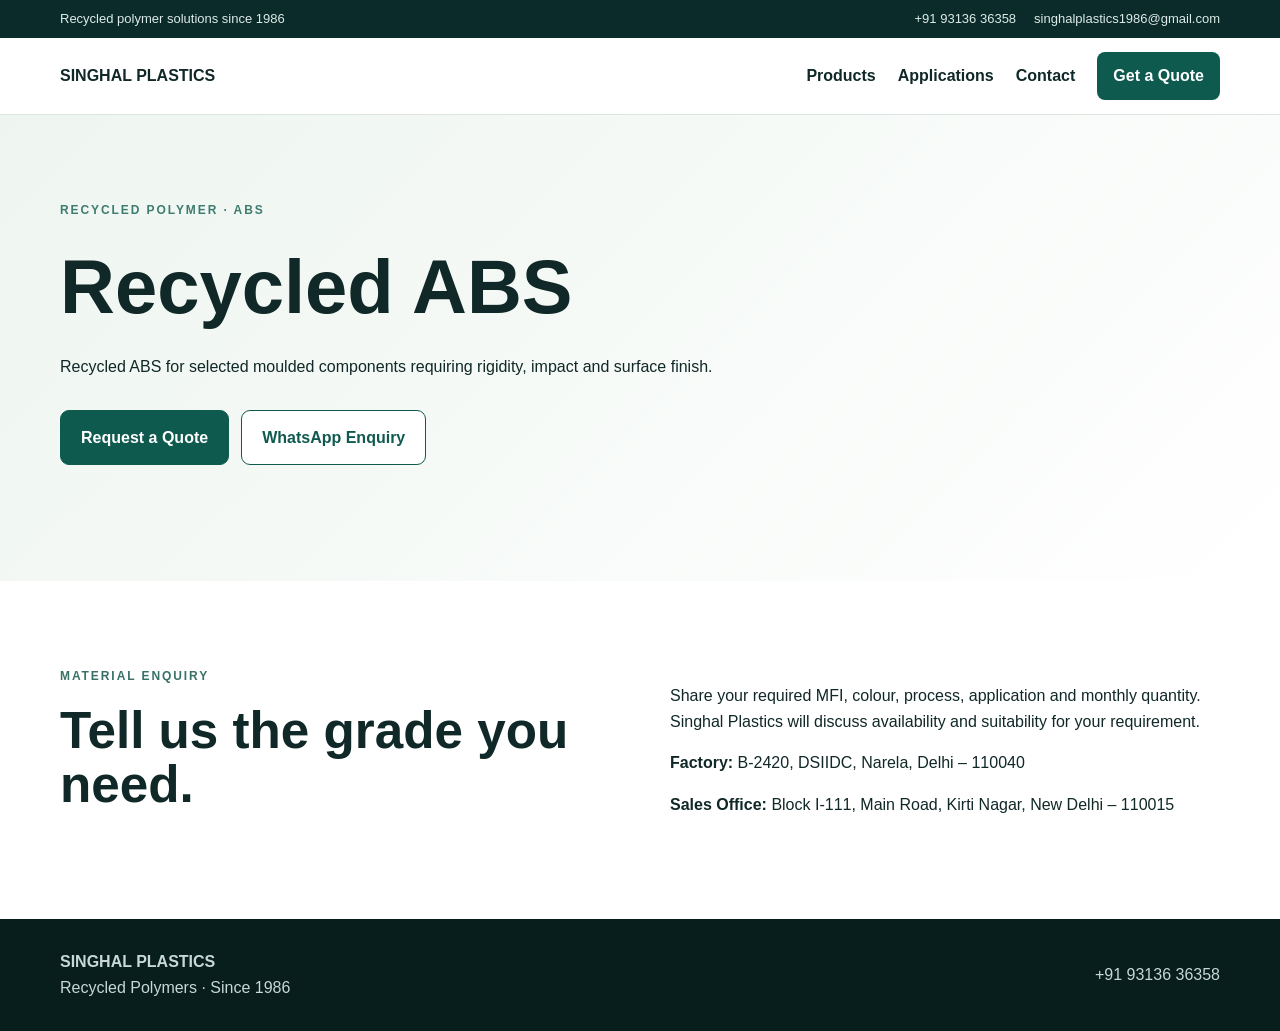
==== products/abs.html @ 283319b5 "Restore ABS product page" ====
<!doctype html><html lang="en"><head><meta charset="utf-8"><meta name="viewport" content="width=device-width,initial-scale=1"><title>Recycled ABS | Singhal Plastics</title><meta name="description" content="Recycled ABS for selected moulded components requiring rigidity, impact and surface finish. Singhal Plastics, Delhi, established 1986."><link rel="stylesheet" href="../styles.css"></head><body><div class="topbar"><div class="container topbar-inner"><span>Recycled polymer solutions since 1986</span><div class="topbar-links"><a href="tel:+919313636358">+91 93136 36358</a><a href="mailto:singhalplastics1986@gmail.com">singhalplastics1986@gmail.com</a></div></div></div><header class="site-header"><div class="container nav-wrap"><a class="brand" href="../index.html"><strong>SINGHAL PLASTICS</strong></a><nav class="main-nav"><a href="../index.html#products">Products</a><a href="../index.html#applications">Applications</a><a href="../index.html#contact">Contact</a><a class="nav-cta" href="../index.html#quote">Get a Quote</a></nav></div></header><main><section class="hero"><div class="container"><div class="eyebrow">RECYCLED POLYMER · ABS</div><h1>Recycled ABS</h1><p>Recycled ABS for selected moulded components requiring rigidity, impact and surface finish.</p><div class="hero-actions"><a class="btn btn-primary" href="../index.html#quote">Request a Quote</a><a class="btn btn-secondary" target="_blank" rel="noopener" href="https://wa.me/919313636358?text=Hello%20Singhal%20Plastics%2C%20I%20want%20to%20enquire%20about%20ABS.">WhatsApp Enquiry</a></div></div></section><section class="section"><div class="container split"><div><div class="eyebrow dark">MATERIAL ENQUIRY</div><h2>Tell us the grade you need.</h2></div><div><p>Share your required MFI, colour, process, application and monthly quantity. Singhal Plastics will discuss availability and suitability for your requirement.</p><p><strong>Factory:</strong> B-2420, DSIIDC, Narela, Delhi – 110040</p><p><strong>Sales Office:</strong> Block I-111, Main Road, Kirti Nagar, New Delhi – 110015</p></div></div></section></main><footer><div class="container footer-row"><div><strong>SINGHAL PLASTICS</strong><span>Recycled Polymers · Since 1986</span></div><span>+91 93136 36358</span></div></footer></body></html>
---- styles.css ----
:root{--ink:#102827;--green:#0f5a4f;--lime:#9bc53d;--paper:#f6f8f5;--line:#dce5df;--white:#fff}*{box-sizing:border-box}html{scroll-behavior:smooth}body{margin:0;font-family:Inter,Arial,sans-serif;color:var(--ink);background:#fff;line-height:1.6}a{color:inherit;text-decoration:none}.container{width:min(1160px,92%);margin:auto}.topbar{background:#0b2b2a;color:#dcebe7;font-size:13px}.topbar-inner,.nav-wrap,.footer-row{display:flex;align-items:center;justify-content:space-between;gap:24px}.topbar-inner{min-height:38px}.topbar-links{display:flex;gap:18px}.site-header{position:sticky;top:0;z-index:20;background:rgba(255,255,255,.96);border-bottom:1px solid var(--line)}.nav-wrap{min-height:76px}.brand img{height:54px;max-width:250px}.main-nav{display:flex;align-items:center;gap:22px;font-weight:600}.nav-cta,.btn-primary{background:var(--green);color:#fff}.nav-cta{padding:11px 16px;border-radius:8px}.menu-btn{display:none;background:none;border:0;font-size:25px}.hero{position:relative;overflow:hidden;background:linear-gradient(135deg,#eef5f0,#fff);padding:86px 0}.hero-grid{display:grid;grid-template-columns:1.5fr .8fr;gap:50px;align-items:center}.eyebrow{font-size:12px;font-weight:800;letter-spacing:.16em;color:#3f7c70}.eyebrow.dark{color:#397166}.hero h1,.section h2{font-family:Manrope,Inter,sans-serif;line-height:1.06;margin:.35em 0}.hero h1{font-size:clamp(44px,6vw,76px)}.hero h1 span{color:var(--green)}.hero-copy>p{font-size:19px;max-width:700px;color:#4b605c}.hero-actions{display:flex;gap:12px;margin:30px 0}.btn{display:inline-block;padding:14px 20px;border-radius:9px;font-weight:800;border:1px solid var(--green)}.btn-secondary{background:#fff;color:var(--green)}.trust-row{display:grid;grid-template-columns:repeat(3,1fr);gap:15px;margin-top:36px}.trust-row div{border-top:1px solid var(--line);padding-top:14px}.trust-row strong,.trust-row span{display:block}.trust-row span{font-size:12px;color:#61716e}.hero-card{background:#0d3532;color:#fff;border-radius:18px;padding:34px;box-shadow:0 22px 60px #0b2b2a20}.hero-card h2{font-size:32px}.hero-materials{display:flex;flex-wrap:wrap;gap:8px;margin-top:25px}.hero-materials span{background:#ffffff12;border:1px solid #ffffff24;padding:7px 10px;border-radius:6px}.text-link{color:#b9dc68;font-weight:700}.polymer-strip{border-block:1px solid var(--line)}.strip-track{display:flex;justify-content:space-between;gap:16px;overflow:auto;padding:18px 0;font-weight:800;color:#315c55}.section{padding:86px 0}.split,.quality-grid,.quote-grid{display:grid;grid-template-columns:1fr 1fr;gap:60px}.section h2{font-size:clamp(34px,4vw,52px)}.about-copy p{font-size:17px}.mini-cards{display:grid;grid-template-columns:1fr 1fr;gap:12px;margin-top:25px}.mini-cards div,.contact-card{border:1px solid var(--line);border-radius:12px;padding:18px}.mini-cards b,.mini-cards span,.contact-card b,.contact-card span,.contact-card a{display:block}.mini-cards span{font-size:13px;color:#60716d}.products-section{background:var(--paper)}.section-head{display:flex;justify-content:space-between;gap:40px;align-items:end;margin-bottom:35px}.section-head>p{max-width:520px;color:#5d6f6b}.group-label{font-size:12px;font-weight:800;letter-spacing:.15em;margin:20px 0 12px}.spaced{margin-top:36px}.product-grid{display:grid;grid-template-columns:repeat(4,1fr);gap:14px}.product-grid-6{grid-template-columns:repeat(3,1fr)}.product-card{background:#fff;border:1px solid var(--line);border-radius:14px;padding:24px;min-height:220px;transition:.2s}.product-card:hover{transform:translateY(-3px);box-shadow:0 14px 30px #183c3512}.product-card h3{font-size:30px;margin:12px 0}.tag{font-size:11px;font-weight:800;color:#4f766f}.card-link{font-weight:800;color:var(--green)}.applications{background:#0c302e;color:#fff}.section-head.light>p{color:#c7d7d3}.application-grid{display:grid;grid-template-columns:repeat(4,1fr);gap:1px;background:#ffffff22}.application-grid div{background:#0c302e;padding:28px}.application-grid span{color:#a9d95d;font-weight:800}.quality-visual{background:#eaf2ec;border-radius:18px;padding:40px;display:flex;flex-direction:column;justify-content:end;min-height:390px}.quality-number{font:800 clamp(60px,10vw,120px)/1 Manrope;color:#0f5a4f}.check-list div{padding:16px 0;border-bottom:1px solid var(--line)}.check-list b,.check-list span{display:block}.check-list span{color:#61716e}.quote-section{background:#102827;color:#fff}.quote-form{background:#fff;color:var(--ink);padding:28px;border-radius:16px}.quote-form label{display:block;font-weight:700;font-size:13px;margin-bottom:14px}.quote-form input,.quote-form select,.quote-form textarea{width:100%;margin-top:6px;padding:12px;border:1px solid #cad7d2;border-radius:8px;font:inherit}.form-row{display:grid;grid-template-columns:1fr 1fr;gap:12px}.wide{width:100%;text-align:center}.direct-contact{display:flex;flex-direction:column;gap:8px;margin-top:25px;color:#b9dc68}.contact-grid{display:grid;grid-template-columns:repeat(4,1fr);gap:12px}.contact-card.primary{background:#eaf2ec}.small-action{margin-top:10px;color:var(--green);font-weight:700}.floating-whatsapp{position:fixed;right:18px;bottom:18px;background:#166c5e;color:#fff;padding:13px 17px;border-radius:30px;font-weight:800;z-index:30}footer{background:#071e1d;color:#c8d8d4;padding:30px 0}.footer-row div>*{display:block}.footer-contact{text-align:right}@media(max-width:850px){.menu-btn{display:block}.main-nav{display:none;position:absolute;top:76px;left:0;right:0;background:#fff;padding:20px;flex-direction:column;align-items:flex-start;border-bottom:1px solid var(--line)}.main-nav.open{display:flex}.hero-grid,.split,.quality-grid,.quote-grid{grid-template-columns:1fr}.trust-row,.product-grid,.product-grid-6,.application-grid,.contact-grid{grid-template-columns:1fr 1fr}.section-head{display:block}.topbar-links{display:none}}@media(max-width:560px){.hero{padding:55px 0}.trust-row,.product-grid,.product-grid-6,.application-grid,.contact-grid,.mini-cards,.form-row{grid-template-columns:1fr}.hero-actions{flex-direction:column}.topbar-inner{justify-content:center}.footer-row{align-items:flex-start;flex-direction:column}.footer-contact{text-align:left}}
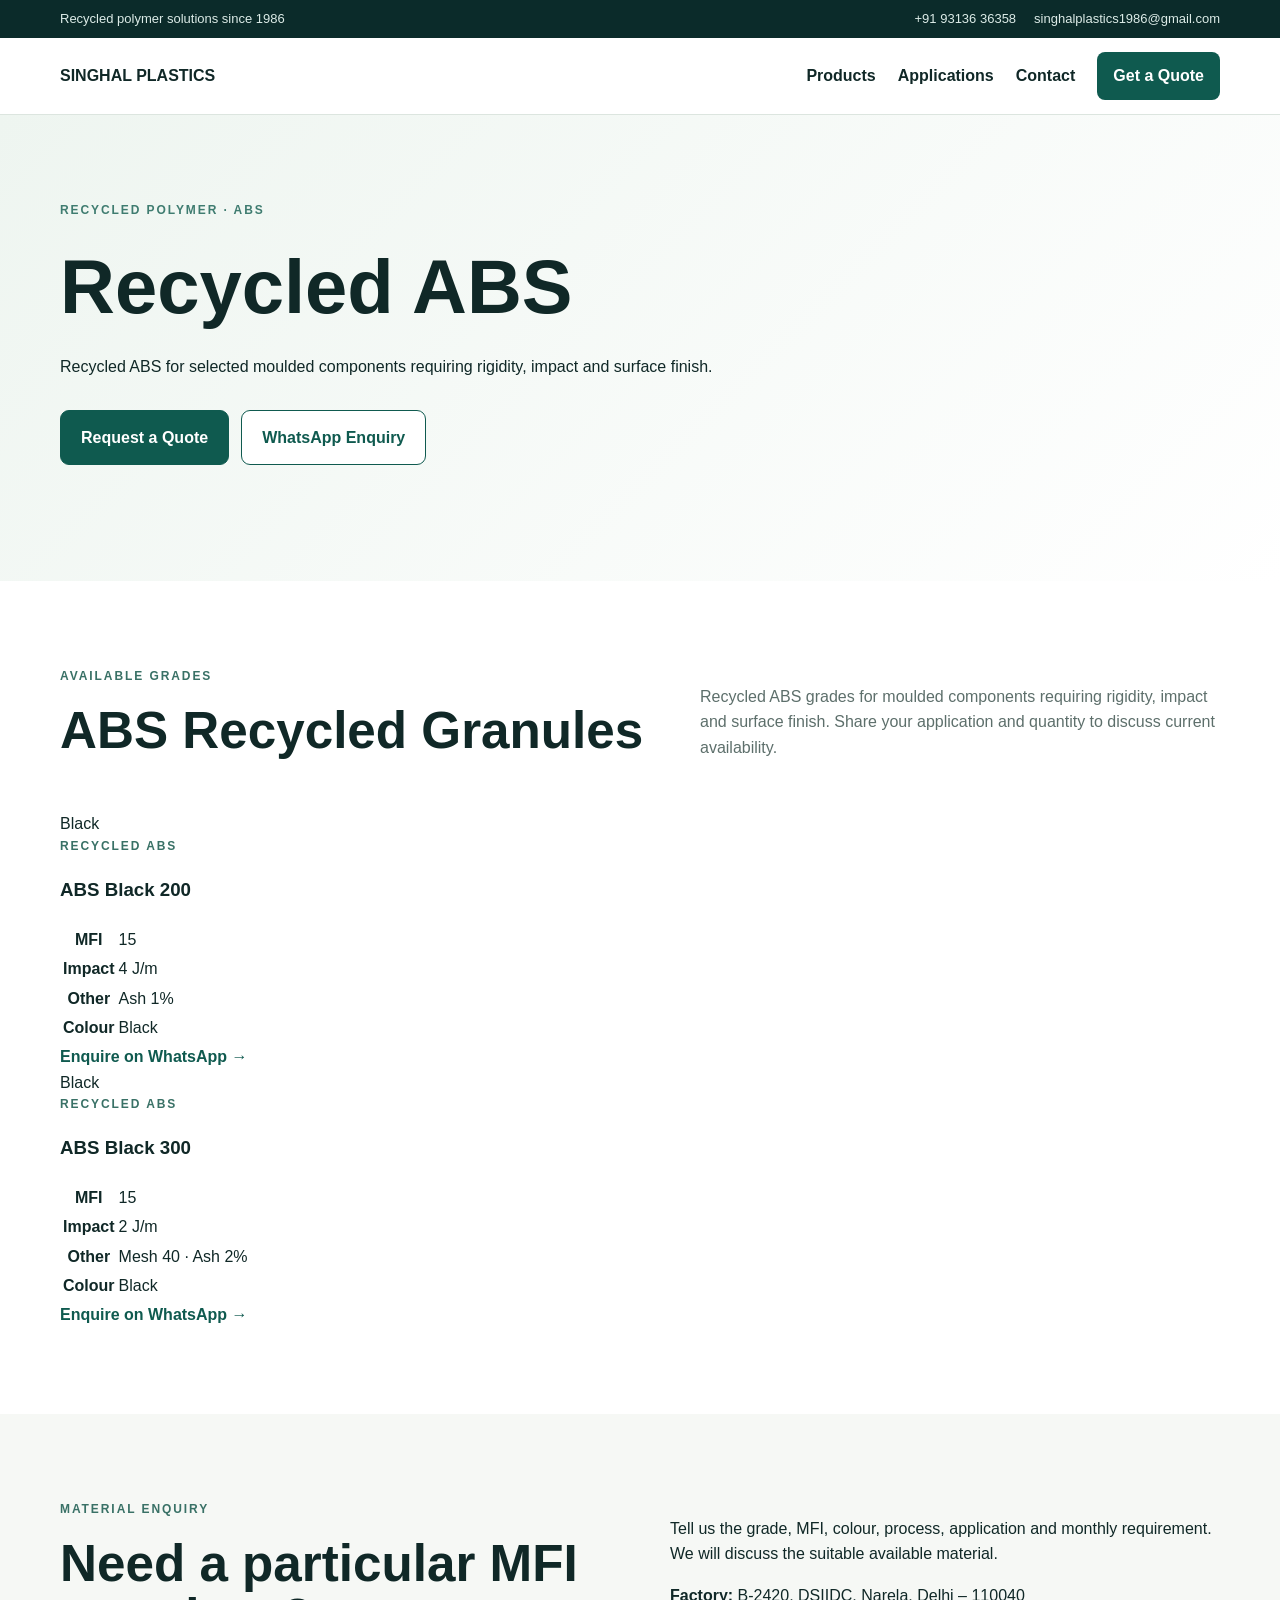
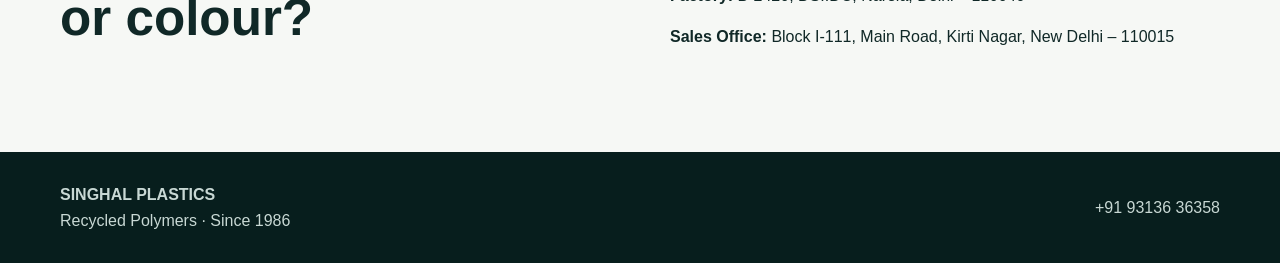
==== commit 1a70e9e0: "Add confirmed ABS grades and specifications" ====
--- a/products/abs.html
+++ b/products/abs.html
@@ -1 +1 @@
-<!doctype html><html lang="en"><head><meta charset="utf-8"><meta name="viewport" content="width=device-width,initial-scale=1"><title>Recycled ABS | Singhal Plastics</title><meta name="description" content="Recycled ABS for selected moulded components requiring rigidity, impact and surface finish. Singhal Plastics, Delhi, established 1986."><link rel="stylesheet" href="../styles.css"></head><body><div class="topbar"><div class="container topbar-inner"><span>Recycled polymer solutions since 1986</span><div class="topbar-links"><a href="tel:+919313636358">+91 93136 36358</a><a href="mailto:singhalplastics1986@gmail.com">singhalplastics1986@gmail.com</a></div></div></div><header class="site-header"><div class="container nav-wrap"><a class="brand" href="../index.html"><strong>SINGHAL PLASTICS</strong></a><nav class="main-nav"><a href="../index.html#products">Products</a><a href="../index.html#applications">Applications</a><a href="../index.html#contact">Contact</a><a class="nav-cta" href="../index.html#quote">Get a Quote</a></nav></div></header><main><section class="hero"><div class="container"><div class="eyebrow">RECYCLED POLYMER · ABS</div><h1>Recycled ABS</h1><p>Recycled ABS for selected moulded components requiring rigidity, impact and surface finish.</p><div class="hero-actions"><a class="btn btn-primary" href="../index.html#quote">Request a Quote</a><a class="btn btn-secondary" target="_blank" rel="noopener" href="https://wa.me/919313636358?text=Hello%20Singhal%20Plastics%2C%20I%20want%20to%20enquire%20about%20ABS.">WhatsApp Enquiry</a></div></div></section><section class="section"><div class="container split"><div><div class="eyebrow dark">MATERIAL ENQUIRY</div><h2>Tell us the grade you need.</h2></div><div><p>Share your required MFI, colour, process, application and monthly quantity. Singhal Plastics will discuss availability and suitability for your requirement.</p><p><strong>Factory:</strong> B-2420, DSIIDC, Narela, Delhi – 110040</p><p><strong>Sales Office:</strong> Block I-111, Main Road, Kirti Nagar, New Delhi – 110015</p></div></div></section></main><footer><div class="container footer-row"><div><strong>SINGHAL PLASTICS</strong><span>Recycled Polymers · Since 1986</span></div><span>+91 93136 36358</span></div></footer></body></html>+<!doctype html><html lang="en"><head><meta charset="utf-8"><meta name="viewport" content="width=device-width,initial-scale=1"><title>Recycled ABS | Singhal Plastics</title><meta name="description" content="Recycled ABS for selected moulded components requiring rigidity, impact and surface finish. Singhal Plastics, Delhi, established 1986."><link rel="stylesheet" href="../styles.css"></head><body><div class="topbar"><div class="container topbar-inner"><span>Recycled polymer solutions since 1986</span><div class="topbar-links"><a href="tel:+919313636358">+91 93136 36358</a><a href="mailto:singhalplastics1986@gmail.com">singhalplastics1986@gmail.com</a></div></div></div><header class="site-header"><div class="container nav-wrap"><a class="brand" href="../index.html"><strong>SINGHAL PLASTICS</strong></a><nav class="main-nav"><a href="../index.html#products">Products</a><a href="../index.html#applications">Applications</a><a href="../index.html#contact">Contact</a><a class="nav-cta" href="../index.html#quote">Get a Quote</a></nav></div></header><main><section class="hero"><div class="container"><div class="eyebrow">RECYCLED POLYMER · ABS</div><h1>Recycled ABS</h1><p>Recycled ABS for selected moulded components requiring rigidity, impact and surface finish.</p><div class="hero-actions"><a class="btn btn-primary" href="../index.html#quote">Request a Quote</a><a class="btn btn-secondary" target="_blank" rel="noopener" href="https://wa.me/919313636358?text=Hello%20Singhal%20Plastics%2C%20I%20want%20to%20enquire%20about%20ABS.">WhatsApp Enquiry</a></div></div></section><section class="section"><div class="container"><div class="section-head"><div><div class="eyebrow dark">AVAILABLE GRADES</div><h2>ABS Recycled Granules</h2></div><p>Recycled ABS grades for moulded components requiring rigidity, impact and surface finish. Share your application and quantity to discuss current availability.</p></div><div class="grade-grid"><article class="grade-card"><div class="grade-photo black"><span>Black</span></div><div class="grade-body"><div class="eyebrow dark">RECYCLED ABS</div><h3>ABS Black 200</h3><table><tr><th>MFI</th><td>15</td></tr><tr><th>Impact</th><td>4 J/m</td></tr><tr><th>Other</th><td>Ash 1%</td></tr><tr><th>Colour</th><td>Black</td></tr></table><a class="card-link" target="_blank" rel="noopener" href="https://wa.me/919313636358?text=Hello%20Singhal%20Plastics%2C%20I%20want%20to%20enquire%20about%20ABS%20Black%20200.">Enquire on WhatsApp →</a></div></article><article class="grade-card"><div class="grade-photo black"><span>Black</span></div><div class="grade-body"><div class="eyebrow dark">RECYCLED ABS</div><h3>ABS Black 300</h3><table><tr><th>MFI</th><td>15</td></tr><tr><th>Impact</th><td>2 J/m</td></tr><tr><th>Other</th><td>Mesh 40 · Ash 2%</td></tr><tr><th>Colour</th><td>Black</td></tr></table><a class="card-link" target="_blank" rel="noopener" href="https://wa.me/919313636358?text=Hello%20Singhal%20Plastics%2C%20I%20want%20to%20enquire%20about%20ABS%20Black%20300.">Enquire on WhatsApp →</a></div></article></div></div></section><section class="section products-section"><div class="container split"><div><div class="eyebrow dark">MATERIAL ENQUIRY</div><h2>Need a particular MFI or colour?</h2></div><div><p>Tell us the grade, MFI, colour, process, application and monthly requirement. We will discuss the suitable available material.</p><p><strong>Factory:</strong> B-2420, DSIIDC, Narela, Delhi – 110040</p><p><strong>Sales Office:</strong> Block I-111, Main Road, Kirti Nagar, New Delhi – 110015</p></div></div></section></main><footer><div class="container footer-row"><div><strong>SINGHAL PLASTICS</strong><span>Recycled Polymers · Since 1986</span></div><span>+91 93136 36358</span></div></footer></body></html>
--- a/styles.css
+++ b/styles.css
@@ -1 +1,2 @@
-:root{--ink:#102827;--green:#0f5a4f;--lime:#9bc53d;--paper:#f6f8f5;--line:#dce5df;--white:#fff}*{box-sizing:border-box}html{scroll-behavior:smooth}body{margin:0;font-family:Inter,Arial,sans-serif;color:var(--ink);background:#fff;line-height:1.6}a{color:inherit;text-decoration:none}.container{width:min(1160px,92%);margin:auto}.topbar{background:#0b2b2a;color:#dcebe7;font-size:13px}.topbar-inner,.nav-wrap,.footer-row{display:flex;align-items:center;justify-content:space-between;gap:24px}.topbar-inner{min-height:38px}.topbar-links{display:flex;gap:18px}.site-header{position:sticky;top:0;z-index:20;background:rgba(255,255,255,.96);border-bottom:1px solid var(--line)}.nav-wrap{min-height:76px}.brand img{height:54px;max-width:250px}.main-nav{display:flex;align-items:center;gap:22px;font-weight:600}.nav-cta,.btn-primary{background:var(--green);color:#fff}.nav-cta{padding:11px 16px;border-radius:8px}.menu-btn{display:none;background:none;border:0;font-size:25px}.hero{position:relative;overflow:hidden;background:linear-gradient(135deg,#eef5f0,#fff);padding:86px 0}.hero-grid{display:grid;grid-template-columns:1.5fr .8fr;gap:50px;align-items:center}.eyebrow{font-size:12px;font-weight:800;letter-spacing:.16em;color:#3f7c70}.eyebrow.dark{color:#397166}.hero h1,.section h2{font-family:Manrope,Inter,sans-serif;line-height:1.06;margin:.35em 0}.hero h1{font-size:clamp(44px,6vw,76px)}.hero h1 span{color:var(--green)}.hero-copy>p{font-size:19px;max-width:700px;color:#4b605c}.hero-actions{display:flex;gap:12px;margin:30px 0}.btn{display:inline-block;padding:14px 20px;border-radius:9px;font-weight:800;border:1px solid var(--green)}.btn-secondary{background:#fff;color:var(--green)}.trust-row{display:grid;grid-template-columns:repeat(3,1fr);gap:15px;margin-top:36px}.trust-row div{border-top:1px solid var(--line);padding-top:14px}.trust-row strong,.trust-row span{display:block}.trust-row span{font-size:12px;color:#61716e}.hero-card{background:#0d3532;color:#fff;border-radius:18px;padding:34px;box-shadow:0 22px 60px #0b2b2a20}.hero-card h2{font-size:32px}.hero-materials{display:flex;flex-wrap:wrap;gap:8px;margin-top:25px}.hero-materials span{background:#ffffff12;border:1px solid #ffffff24;padding:7px 10px;border-radius:6px}.text-link{color:#b9dc68;font-weight:700}.polymer-strip{border-block:1px solid var(--line)}.strip-track{display:flex;justify-content:space-between;gap:16px;overflow:auto;padding:18px 0;font-weight:800;color:#315c55}.section{padding:86px 0}.split,.quality-grid,.quote-grid{display:grid;grid-template-columns:1fr 1fr;gap:60px}.section h2{font-size:clamp(34px,4vw,52px)}.about-copy p{font-size:17px}.mini-cards{display:grid;grid-template-columns:1fr 1fr;gap:12px;margin-top:25px}.mini-cards div,.contact-card{border:1px solid var(--line);border-radius:12px;padding:18px}.mini-cards b,.mini-cards span,.contact-card b,.contact-card span,.contact-card a{display:block}.mini-cards span{font-size:13px;color:#60716d}.products-section{background:var(--paper)}.section-head{display:flex;justify-content:space-between;gap:40px;align-items:end;margin-bottom:35px}.section-head>p{max-width:520px;color:#5d6f6b}.group-label{font-size:12px;font-weight:800;letter-spacing:.15em;margin:20px 0 12px}.spaced{margin-top:36px}.product-grid{display:grid;grid-template-columns:repeat(4,1fr);gap:14px}.product-grid-6{grid-template-columns:repeat(3,1fr)}.product-card{background:#fff;border:1px solid var(--line);border-radius:14px;padding:24px;min-height:220px;transition:.2s}.product-card:hover{transform:translateY(-3px);box-shadow:0 14px 30px #183c3512}.product-card h3{font-size:30px;margin:12px 0}.tag{font-size:11px;font-weight:800;color:#4f766f}.card-link{font-weight:800;color:var(--green)}.applications{background:#0c302e;color:#fff}.section-head.light>p{color:#c7d7d3}.application-grid{display:grid;grid-template-columns:repeat(4,1fr);gap:1px;background:#ffffff22}.application-grid div{background:#0c302e;padding:28px}.application-grid span{color:#a9d95d;font-weight:800}.quality-visual{background:#eaf2ec;border-radius:18px;padding:40px;display:flex;flex-direction:column;justify-content:end;min-height:390px}.quality-number{font:800 clamp(60px,10vw,120px)/1 Manrope;color:#0f5a4f}.check-list div{padding:16px 0;border-bottom:1px solid var(--line)}.check-list b,.check-list span{display:block}.check-list span{color:#61716e}.quote-section{background:#102827;color:#fff}.quote-form{background:#fff;color:var(--ink);padding:28px;border-radius:16px}.quote-form label{display:block;font-weight:700;font-size:13px;margin-bottom:14px}.quote-form input,.quote-form select,.quote-form textarea{width:100%;margin-top:6px;padding:12px;border:1px solid #cad7d2;border-radius:8px;font:inherit}.form-row{display:grid;grid-template-columns:1fr 1fr;gap:12px}.wide{width:100%;text-align:center}.direct-contact{display:flex;flex-direction:column;gap:8px;margin-top:25px;color:#b9dc68}.contact-grid{display:grid;grid-template-columns:repeat(4,1fr);gap:12px}.contact-card.primary{background:#eaf2ec}.small-action{margin-top:10px;color:var(--green);font-weight:700}.floating-whatsapp{position:fixed;right:18px;bottom:18px;background:#166c5e;color:#fff;padding:13px 17px;border-radius:30px;font-weight:800;z-index:30}footer{background:#071e1d;color:#c8d8d4;padding:30px 0}.footer-row div>*{display:block}.footer-contact{text-align:right}@media(max-width:850px){.menu-btn{display:block}.main-nav{display:none;position:absolute;top:76px;left:0;right:0;background:#fff;padding:20px;flex-direction:column;align-items:flex-start;border-bottom:1px solid var(--line)}.main-nav.open{display:flex}.hero-grid,.split,.quality-grid,.quote-grid{grid-template-columns:1fr}.trust-row,.product-grid,.product-grid-6,.application-grid,.contact-grid{grid-template-columns:1fr 1fr}.section-head{display:block}.topbar-links{display:none}}@media(max-width:560px){.hero{padding:55px 0}.trust-row,.product-grid,.product-grid-6,.application-grid,.contact-grid,.mini-cards,.form-row{grid-template-columns:1fr}.hero-actions{flex-direction:column}.topbar-inner{justify-content:center}.footer-row{align-items:flex-start;flex-direction:column}.footer-contact{text-align:left}}+:root{--ink:#102827;--green:#0f5a4f;--lime:#9bc53d;--paper:#f6f8f5;--line:#dce5df;--white:#fff}*{box-sizing:border-box}html{scroll-behavior:smooth}body{margin:0;font-family:Inter,Arial,sans-serif;color:var(--ink);background:#fff;line-height:1.6}a{color:inherit;text-decoration:none}.container{width:min(1160px,92%);margin:auto}.topbar{background:#0b2b2a;color:#dcebe7;font-size:13px}.topbar-inner,.nav-wrap,.footer-row{display:flex;align-items:center;justify-content:space-between;gap:24px}.topbar-inner{min-height:38px}.topbar-links{display:flex;gap:18px}.site-header{position:sticky;top:0;z-index:20;background:rgba(255,255,255,.96);border-bottom:1px solid var(--line)}.nav-wrap{min-height:76px}.brand img{height:54px;max-width:250px}.main-nav{display:flex;align-items:center;gap:22px;font-weight:600}.nav-cta,.btn-primary{background:var(--green);color:#fff}.nav-cta{padding:11px 16px;border-radius:8px}.menu-btn{display:none;background:none;border:0;font-size:25px}.hero{position:relative;overflow:hidden;background:linear-gradient(135deg,#eef5f0,#fff);padding:86px 0}.hero-grid{display:grid;grid-template-columns:1.5fr .8fr;gap:50px;align-items:center}.eyebrow{font-size:12px;font-weight:800;letter-spacing:.16em;color:#3f7c70}.eyebrow.dark{color:#397166}.hero h1,.section h2{font-family:Manrope,Inter,sans-serif;line-height:1.06;margin:.35em 0}.hero h1{font-size:clamp(44px,6vw,76px)}.hero h1 span{color:var(--green)}.hero-copy>p{font-size:19px;max-width:700px;color:#4b605c}.hero-actions{display:flex;gap:12px;margin:30px 0}.btn{display:inline-block;padding:14px 20px;border-radius:9px;font-weight:800;border:1px solid var(--green)}.btn-secondary{background:#fff;color:var(--green)}.trust-row{display:grid;grid-template-columns:repeat(3,1fr);gap:15px;margin-top:36px}.trust-row div{border-top:1px solid var(--line);padding-top:14px}.trust-row strong,.trust-row span{display:block}.trust-row span{font-size:12px;color:#61716e}.hero-card{background:#0d3532;color:#fff;border-radius:18px;padding:34px;box-shadow:0 22px 60px #0b2b2a20}.hero-card h2{font-size:32px}.hero-materials{display:flex;flex-wrap:wrap;gap:8px;margin-top:25px}.hero-materials span{background:#ffffff12;border:1px solid #ffffff24;padding:7px 10px;border-radius:6px}.text-link{color:#b9dc68;font-weight:700}.polymer-strip{border-block:1px solid var(--line)}.strip-track{display:flex;justify-content:space-between;gap:16px;overflow:auto;padding:18px 0;font-weight:800;color:#315c55}.section{padding:86px 0}.split,.quality-grid,.quote-grid{display:grid;grid-template-columns:1fr 1fr;gap:60px}.section h2{font-size:clamp(34px,4vw,52px)}.about-copy p{font-size:17px}.mini-cards{display:grid;grid-template-columns:1fr 1fr;gap:12px;margin-top:25px}.mini-cards div,.contact-card{border:1px solid var(--line);border-radius:12px;padding:18px}.mini-cards b,.mini-cards span,.contact-card b,.contact-card span,.contact-card a{display:block}.mini-cards span{font-size:13px;color:#60716d}.products-section{background:var(--paper)}.section-head{display:flex;justify-content:space-between;gap:40px;align-items:end;margin-bottom:35px}.section-head>p{max-width:520px;color:#5d6f6b}.group-label{font-size:12px;font-weight:800;letter-spacing:.15em;margin:20px 0 12px}.spaced{margin-top:36px}.product-grid{display:grid;grid-template-columns:repeat(4,1fr);gap:14px}.product-grid-6{grid-template-columns:repeat(3,1fr)}.product-card{background:#fff;border:1px solid var(--line);border-radius:14px;padding:24px;min-height:220px;transition:.2s}.product-card:hover{transform:translateY(-3px);box-shadow:0 14px 30px #183c3512}.product-card h3{font-size:30px;margin:12px 0}.tag{font-size:11px;font-weight:800;color:#4f766f}.card-link{font-weight:800;color:var(--green)}.applications{background:#0c302e;color:#fff}.section-head.light>p{color:#c7d7d3}.application-grid{display:grid;grid-template-columns:repeat(4,1fr);gap:1px;background:#ffffff22}.application-grid div{background:#0c302e;padding:28px}.application-grid span{color:#a9d95d;font-weight:800}.quality-visual{background:#eaf2ec;border-radius:18px;padding:40px;display:flex;flex-direction:column;justify-content:end;min-height:390px}.quality-number{font:800 clamp(60px,10vw,120px)/1 Manrope;color:#0f5a4f}.check-list div{padding:16px 0;border-bottom:1px solid var(--line)}.check-list b,.check-list span{display:block}.check-list span{color:#61716e}.quote-section{background:#102827;color:#fff}.quote-form{background:#fff;color:var(--ink);padding:28px;border-radius:16px}.quote-form label{display:block;font-weight:700;font-size:13px;margin-bottom:14px}.quote-form input,.quote-form select,.quote-form textarea{width:100%;margin-top:6px;padding:12px;border:1px solid #cad7d2;border-radius:8px;font:inherit}.form-row{display:grid;grid-template-columns:1fr 1fr;gap:12px}.wide{width:100%;text-align:center}.direct-contact{display:flex;flex-direction:column;gap:8px;margin-top:25px;color:#b9dc68}.contact-grid{display:grid;grid-template-columns:repeat(4,1fr);gap:12px}.contact-card.primary{background:#eaf2ec}.small-action{margin-top:10px;color:var(--green);font-weight:700}.floating-whatsapp{position:fixed;right:18px;bottom:18px;background:#166c5e;color:#fff;padding:13px 17px;border-radius:30px;font-weight:800;z-index:30}footer{background:#071e1d;color:#c8d8d4;padding:30px 0}.footer-row div>*{display:block}.footer-contact{text-align:right}@media(max-width:850px){.menu-btn{display:block}.main-nav{display:none;position:absolute;top:76px;left:0;right:0;background:#fff;padding:20px;flex-direction:column;align-items:flex-start;border-bottom:1px solid var(--line)}.main-nav.open{display:flex}.hero-grid,.split,.quality-grid,.quote-grid{grid-template-columns:1fr}.trust-row,.product-grid,.product-grid-6,.application-grid,.contact-grid{grid-template-columns:1fr 1fr}.section-head{display:block}.topbar-links{display:none}}@media(max-width:560px){.hero{padding:55px 0}.trust-row,.product-grid,.product-grid-6,.application-grid,.contact-grid,.mini-cards,.form-row{grid-template-columns:1fr}.hero-actions{flex-direction:column}.topbar-inner{justify-content:center}.footer-row{align-items:flex-start;flex-direction:column}.footer-contact{text-align:left}}
+.visual-intro{padding-top:70px}.visual-grid{display:grid;grid-template-columns:1.2fr 1fr 1fr;gap:14px}.visual-panel{min-height:260px;border-radius:16px;padding:26px;display:flex;flex-direction:column;justify-content:flex-end;overflow:hidden;position:relative;background:linear-gradient(145deg,#dceae3,#f8faf8)}.visual-panel:before{content:"";position:absolute;inset:0;opacity:.55}.visual-panel.pellets:before{background:radial-gradient(circle at 22% 25%,#17695b 0 8%,transparent 9%),radial-gradient(circle at 48% 38%,#8db54c 0 7%,transparent 8%),radial-gradient(circle at 70% 23%,#1d7a6a 0 8%,transparent 9%),radial-gradient(circle at 35% 65%,#6e9f48 0 9%,transparent 10%),radial-gradient(circle at 76% 70%,#247768 0 8%,transparent 9%)}.visual-panel.moulding:before{background:linear-gradient(135deg,#0d4d46aa,#92b95c55)}.visual-panel.profiles:before{background:repeating-linear-gradient(120deg,#d9e8df 0 18px,#b9d3c5 18px 36px)}.visual-panel span,.visual-panel strong{position:relative;z-index:1}.visual-panel span{font-size:11px;letter-spacing:.14em;font-weight:800;color:#315f56}.visual-panel strong{font:800 22px/1.25 Manrope;margin-top:7px;max-width:330px}.faq-section{background:#f6f8f5}.faq-grid{display:grid;grid-template-columns:1fr 1fr;gap:12px;margin-top:30px}.faq-grid details{background:#fff;border:1px solid var(--line);border-radius:12px;padding:20px}.faq-grid summary{font-weight:800;cursor:pointer}.faq-grid p{color:#5b6d69;margin-bottom:0}@media(max-width:850px){.visual-grid{grid-template-columns:1fr 1fr}.visual-panel.pellets{grid-column:1/-1}}@media(max-width:560px){.visual-grid,.faq-grid{grid-template-columns:1fr}.visual-panel.pellets{grid-column:auto}}
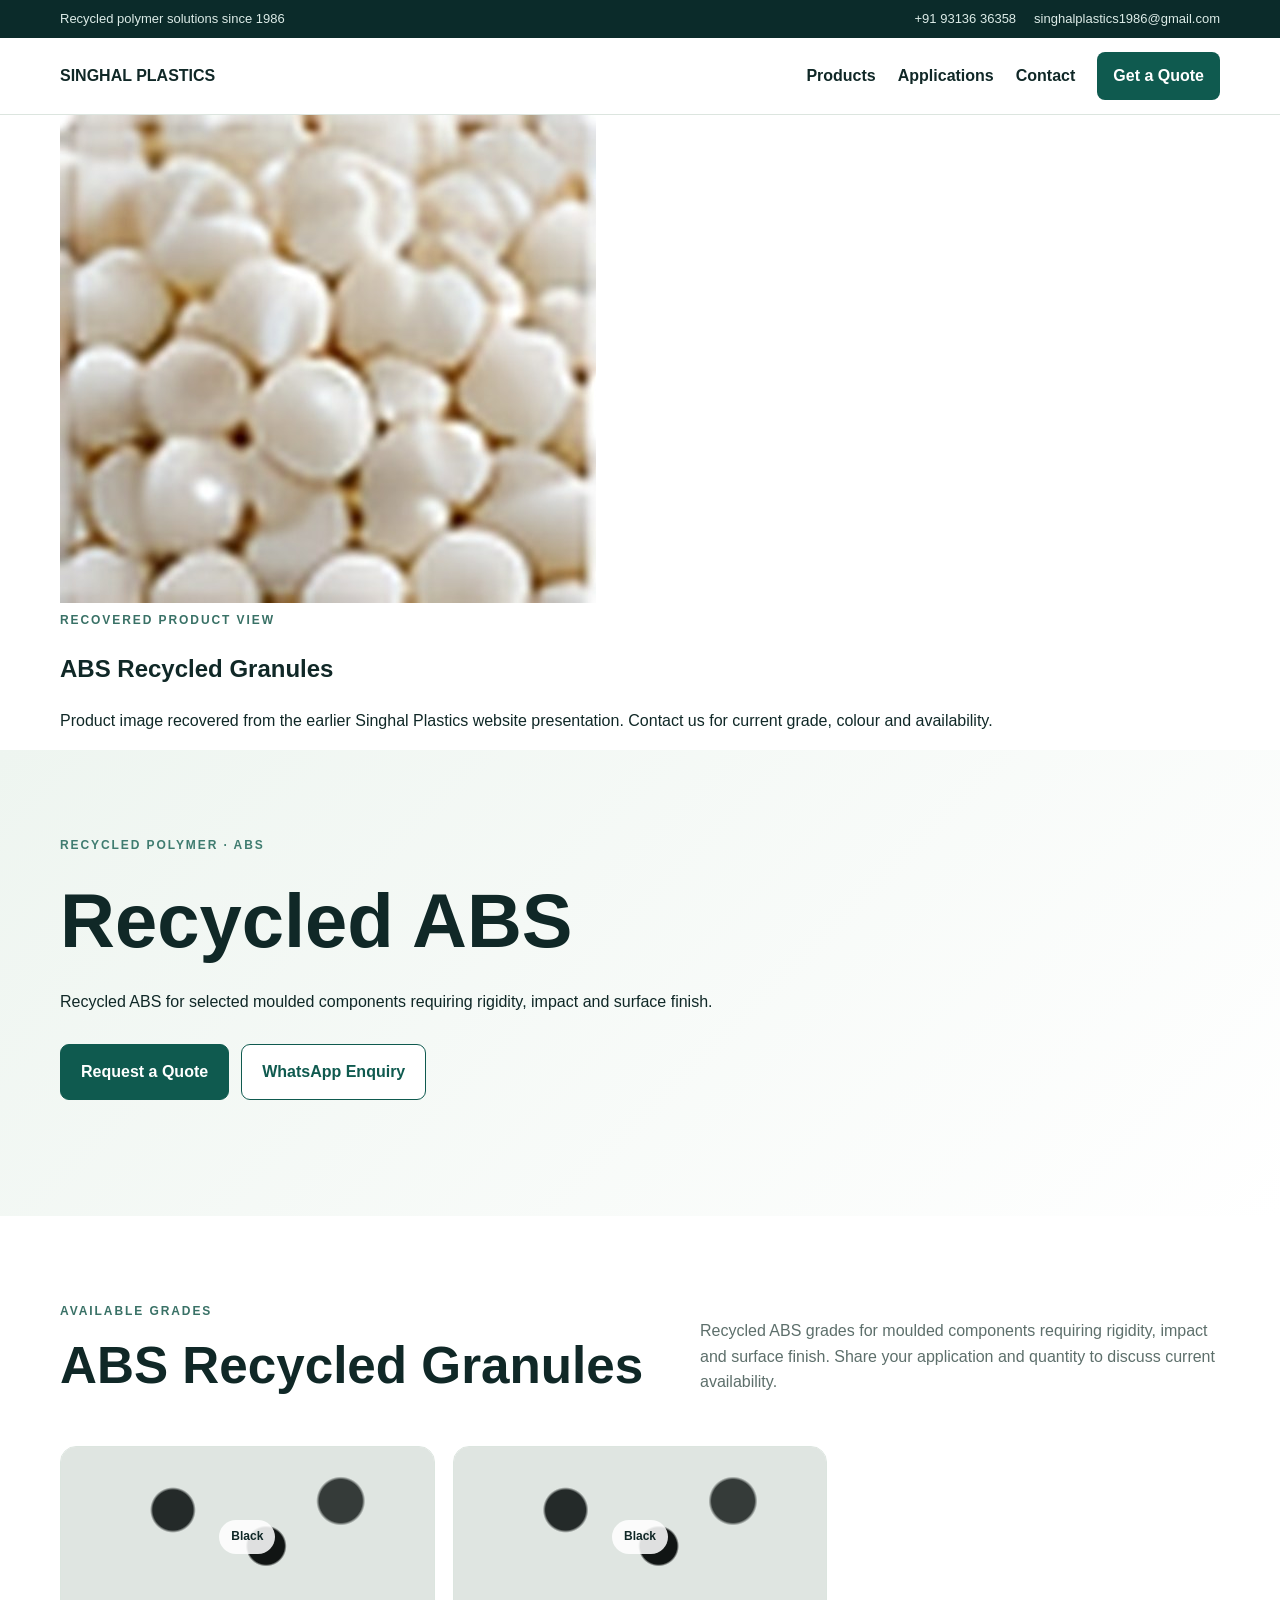
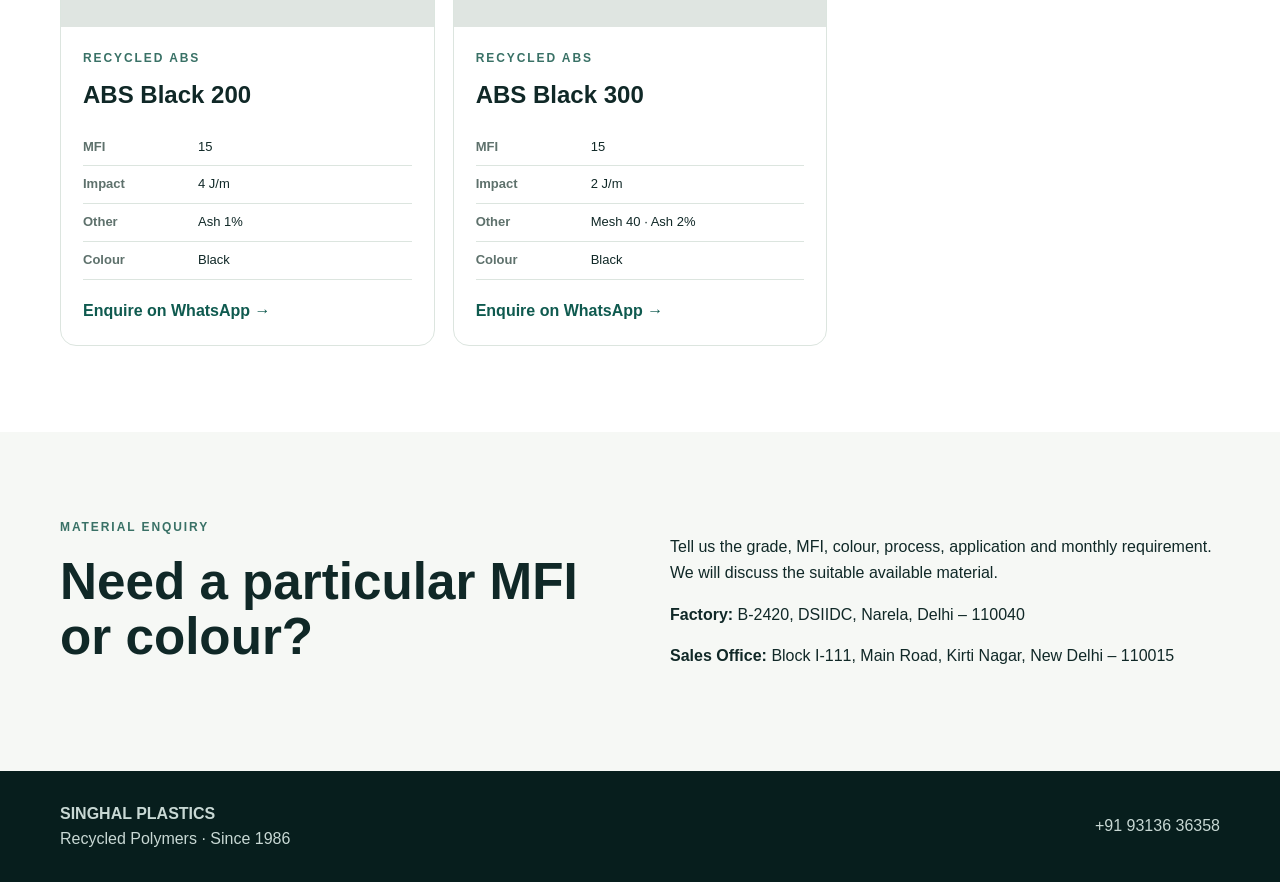
==== commit aeacfea0: "Add recovered ABS product image" ====
--- a/products/abs.html
+++ b/products/abs.html
@@ -1 +1 @@
-<!doctype html><html lang="en"><head><meta charset="utf-8"><meta name="viewport" content="width=device-width,initial-scale=1"><title>Recycled ABS | Singhal Plastics</title><meta name="description" content="Recycled ABS for selected moulded components requiring rigidity, impact and surface finish. Singhal Plastics, Delhi, established 1986."><link rel="stylesheet" href="../styles.css"></head><body><div class="topbar"><div class="container topbar-inner"><span>Recycled polymer solutions since 1986</span><div class="topbar-links"><a href="tel:+919313636358">+91 93136 36358</a><a href="mailto:singhalplastics1986@gmail.com">singhalplastics1986@gmail.com</a></div></div></div><header class="site-header"><div class="container nav-wrap"><a class="brand" href="../index.html"><strong>SINGHAL PLASTICS</strong></a><nav class="main-nav"><a href="../index.html#products">Products</a><a href="../index.html#applications">Applications</a><a href="../index.html#contact">Contact</a><a class="nav-cta" href="../index.html#quote">Get a Quote</a></nav></div></header><main><section class="hero"><div class="container"><div class="eyebrow">RECYCLED POLYMER · ABS</div><h1>Recycled ABS</h1><p>Recycled ABS for selected moulded components requiring rigidity, impact and surface finish.</p><div class="hero-actions"><a class="btn btn-primary" href="../index.html#quote">Request a Quote</a><a class="btn btn-secondary" target="_blank" rel="noopener" href="https://wa.me/919313636358?text=Hello%20Singhal%20Plastics%2C%20I%20want%20to%20enquire%20about%20ABS.">WhatsApp Enquiry</a></div></div></section><section class="section"><div class="container"><div class="section-head"><div><div class="eyebrow dark">AVAILABLE GRADES</div><h2>ABS Recycled Granules</h2></div><p>Recycled ABS grades for moulded components requiring rigidity, impact and surface finish. Share your application and quantity to discuss current availability.</p></div><div class="grade-grid"><article class="grade-card"><div class="grade-photo black"><span>Black</span></div><div class="grade-body"><div class="eyebrow dark">RECYCLED ABS</div><h3>ABS Black 200</h3><table><tr><th>MFI</th><td>15</td></tr><tr><th>Impact</th><td>4 J/m</td></tr><tr><th>Other</th><td>Ash 1%</td></tr><tr><th>Colour</th><td>Black</td></tr></table><a class="card-link" target="_blank" rel="noopener" href="https://wa.me/919313636358?text=Hello%20Singhal%20Plastics%2C%20I%20want%20to%20enquire%20about%20ABS%20Black%20200.">Enquire on WhatsApp →</a></div></article><article class="grade-card"><div class="grade-photo black"><span>Black</span></div><div class="grade-body"><div class="eyebrow dark">RECYCLED ABS</div><h3>ABS Black 300</h3><table><tr><th>MFI</th><td>15</td></tr><tr><th>Impact</th><td>2 J/m</td></tr><tr><th>Other</th><td>Mesh 40 · Ash 2%</td></tr><tr><th>Colour</th><td>Black</td></tr></table><a class="card-link" target="_blank" rel="noopener" href="https://wa.me/919313636358?text=Hello%20Singhal%20Plastics%2C%20I%20want%20to%20enquire%20about%20ABS%20Black%20300.">Enquire on WhatsApp →</a></div></article></div></div></section><section class="section products-section"><div class="container split"><div><div class="eyebrow dark">MATERIAL ENQUIRY</div><h2>Need a particular MFI or colour?</h2></div><div><p>Tell us the grade, MFI, colour, process, application and monthly requirement. We will discuss the suitable available material.</p><p><strong>Factory:</strong> B-2420, DSIIDC, Narela, Delhi – 110040</p><p><strong>Sales Office:</strong> Block I-111, Main Road, Kirti Nagar, New Delhi – 110015</p></div></div></section></main><footer><div class="container footer-row"><div><strong>SINGHAL PLASTICS</strong><span>Recycled Polymers · Since 1986</span></div><span>+91 93136 36358</span></div></footer></body></html>+<!doctype html><html lang="en"><head><meta charset="utf-8"><meta name="viewport" content="width=device-width,initial-scale=1"><title>Recycled ABS | Singhal Plastics</title><meta name="description" content="Recycled ABS for selected moulded components requiring rigidity, impact and surface finish. Singhal Plastics, Delhi, established 1986."><link rel="stylesheet" href="../styles.css"></head><body><div class="topbar"><div class="container topbar-inner"><span>Recycled polymer solutions since 1986</span><div class="topbar-links"><a href="tel:+919313636358">+91 93136 36358</a><a href="mailto:singhalplastics1986@gmail.com">singhalplastics1986@gmail.com</a></div></div></div><header class="site-header"><div class="container nav-wrap"><a class="brand" href="../index.html"><strong>SINGHAL PLASTICS</strong></a><nav class="main-nav"><a href="../index.html#products">Products</a><a href="../index.html#applications">Applications</a><a href="../index.html#contact">Contact</a><a class="nav-cta" href="../index.html#quote">Get a Quote</a></nav></div></header><main><section class="product-photo-hero"><div class="container product-photo-wrap"><img src="../assets/abs-recovered.jpg" alt="ABS recycled plastic granules supplied by Singhal Plastics" loading="eager"><div><div class="eyebrow dark">RECOVERED PRODUCT VIEW</div><h2>ABS Recycled Granules</h2><p>Product image recovered from the earlier Singhal Plastics website presentation. Contact us for current grade, colour and availability.</p></div></div></section><section class="hero"><div class="container"><div class="eyebrow">RECYCLED POLYMER · ABS</div><h1>Recycled ABS</h1><p>Recycled ABS for selected moulded components requiring rigidity, impact and surface finish.</p><div class="hero-actions"><a class="btn btn-primary" href="../index.html#quote">Request a Quote</a><a class="btn btn-secondary" target="_blank" rel="noopener" href="https://wa.me/919313636358?text=Hello%20Singhal%20Plastics%2C%20I%20want%20to%20enquire%20about%20ABS.">WhatsApp Enquiry</a></div></div></section><section class="section"><div class="container"><div class="section-head"><div><div class="eyebrow dark">AVAILABLE GRADES</div><h2>ABS Recycled Granules</h2></div><p>Recycled ABS grades for moulded components requiring rigidity, impact and surface finish. Share your application and quantity to discuss current availability.</p></div><div class="grade-grid"><article class="grade-card"><div class="grade-photo black"><span>Black</span></div><div class="grade-body"><div class="eyebrow dark">RECYCLED ABS</div><h3>ABS Black 200</h3><table><tr><th>MFI</th><td>15</td></tr><tr><th>Impact</th><td>4 J/m</td></tr><tr><th>Other</th><td>Ash 1%</td></tr><tr><th>Colour</th><td>Black</td></tr></table><a class="card-link" target="_blank" rel="noopener" href="https://wa.me/919313636358?text=Hello%20Singhal%20Plastics%2C%20I%20want%20to%20enquire%20about%20ABS%20Black%20200.">Enquire on WhatsApp →</a></div></article><article class="grade-card"><div class="grade-photo black"><span>Black</span></div><div class="grade-body"><div class="eyebrow dark">RECYCLED ABS</div><h3>ABS Black 300</h3><table><tr><th>MFI</th><td>15</td></tr><tr><th>Impact</th><td>2 J/m</td></tr><tr><th>Other</th><td>Mesh 40 · Ash 2%</td></tr><tr><th>Colour</th><td>Black</td></tr></table><a class="card-link" target="_blank" rel="noopener" href="https://wa.me/919313636358?text=Hello%20Singhal%20Plastics%2C%20I%20want%20to%20enquire%20about%20ABS%20Black%20300.">Enquire on WhatsApp →</a></div></article></div></div></section><section class="section products-section"><div class="container split"><div><div class="eyebrow dark">MATERIAL ENQUIRY</div><h2>Need a particular MFI or colour?</h2></div><div><p>Tell us the grade, MFI, colour, process, application and monthly requirement. We will discuss the suitable available material.</p><p><strong>Factory:</strong> B-2420, DSIIDC, Narela, Delhi – 110040</p><p><strong>Sales Office:</strong> Block I-111, Main Road, Kirti Nagar, New Delhi – 110015</p></div></div></section></main><footer><div class="container footer-row"><div><strong>SINGHAL PLASTICS</strong><span>Recycled Polymers · Since 1986</span></div><span>+91 93136 36358</span></div></footer></body></html>
--- a/styles.css
+++ b/styles.css
@@ -1,2 +1,3 @@
 :root{--ink:#102827;--green:#0f5a4f;--lime:#9bc53d;--paper:#f6f8f5;--line:#dce5df;--white:#fff}*{box-sizing:border-box}html{scroll-behavior:smooth}body{margin:0;font-family:Inter,Arial,sans-serif;color:var(--ink);background:#fff;line-height:1.6}a{color:inherit;text-decoration:none}.container{width:min(1160px,92%);margin:auto}.topbar{background:#0b2b2a;color:#dcebe7;font-size:13px}.topbar-inner,.nav-wrap,.footer-row{display:flex;align-items:center;justify-content:space-between;gap:24px}.topbar-inner{min-height:38px}.topbar-links{display:flex;gap:18px}.site-header{position:sticky;top:0;z-index:20;background:rgba(255,255,255,.96);border-bottom:1px solid var(--line)}.nav-wrap{min-height:76px}.brand img{height:54px;max-width:250px}.main-nav{display:flex;align-items:center;gap:22px;font-weight:600}.nav-cta,.btn-primary{background:var(--green);color:#fff}.nav-cta{padding:11px 16px;border-radius:8px}.menu-btn{display:none;background:none;border:0;font-size:25px}.hero{position:relative;overflow:hidden;background:linear-gradient(135deg,#eef5f0,#fff);padding:86px 0}.hero-grid{display:grid;grid-template-columns:1.5fr .8fr;gap:50px;align-items:center}.eyebrow{font-size:12px;font-weight:800;letter-spacing:.16em;color:#3f7c70}.eyebrow.dark{color:#397166}.hero h1,.section h2{font-family:Manrope,Inter,sans-serif;line-height:1.06;margin:.35em 0}.hero h1{font-size:clamp(44px,6vw,76px)}.hero h1 span{color:var(--green)}.hero-copy>p{font-size:19px;max-width:700px;color:#4b605c}.hero-actions{display:flex;gap:12px;margin:30px 0}.btn{display:inline-block;padding:14px 20px;border-radius:9px;font-weight:800;border:1px solid var(--green)}.btn-secondary{background:#fff;color:var(--green)}.trust-row{display:grid;grid-template-columns:repeat(3,1fr);gap:15px;margin-top:36px}.trust-row div{border-top:1px solid var(--line);padding-top:14px}.trust-row strong,.trust-row span{display:block}.trust-row span{font-size:12px;color:#61716e}.hero-card{background:#0d3532;color:#fff;border-radius:18px;padding:34px;box-shadow:0 22px 60px #0b2b2a20}.hero-card h2{font-size:32px}.hero-materials{display:flex;flex-wrap:wrap;gap:8px;margin-top:25px}.hero-materials span{background:#ffffff12;border:1px solid #ffffff24;padding:7px 10px;border-radius:6px}.text-link{color:#b9dc68;font-weight:700}.polymer-strip{border-block:1px solid var(--line)}.strip-track{display:flex;justify-content:space-between;gap:16px;overflow:auto;padding:18px 0;font-weight:800;color:#315c55}.section{padding:86px 0}.split,.quality-grid,.quote-grid{display:grid;grid-template-columns:1fr 1fr;gap:60px}.section h2{font-size:clamp(34px,4vw,52px)}.about-copy p{font-size:17px}.mini-cards{display:grid;grid-template-columns:1fr 1fr;gap:12px;margin-top:25px}.mini-cards div,.contact-card{border:1px solid var(--line);border-radius:12px;padding:18px}.mini-cards b,.mini-cards span,.contact-card b,.contact-card span,.contact-card a{display:block}.mini-cards span{font-size:13px;color:#60716d}.products-section{background:var(--paper)}.section-head{display:flex;justify-content:space-between;gap:40px;align-items:end;margin-bottom:35px}.section-head>p{max-width:520px;color:#5d6f6b}.group-label{font-size:12px;font-weight:800;letter-spacing:.15em;margin:20px 0 12px}.spaced{margin-top:36px}.product-grid{display:grid;grid-template-columns:repeat(4,1fr);gap:14px}.product-grid-6{grid-template-columns:repeat(3,1fr)}.product-card{background:#fff;border:1px solid var(--line);border-radius:14px;padding:24px;min-height:220px;transition:.2s}.product-card:hover{transform:translateY(-3px);box-shadow:0 14px 30px #183c3512}.product-card h3{font-size:30px;margin:12px 0}.tag{font-size:11px;font-weight:800;color:#4f766f}.card-link{font-weight:800;color:var(--green)}.applications{background:#0c302e;color:#fff}.section-head.light>p{color:#c7d7d3}.application-grid{display:grid;grid-template-columns:repeat(4,1fr);gap:1px;background:#ffffff22}.application-grid div{background:#0c302e;padding:28px}.application-grid span{color:#a9d95d;font-weight:800}.quality-visual{background:#eaf2ec;border-radius:18px;padding:40px;display:flex;flex-direction:column;justify-content:end;min-height:390px}.quality-number{font:800 clamp(60px,10vw,120px)/1 Manrope;color:#0f5a4f}.check-list div{padding:16px 0;border-bottom:1px solid var(--line)}.check-list b,.check-list span{display:block}.check-list span{color:#61716e}.quote-section{background:#102827;color:#fff}.quote-form{background:#fff;color:var(--ink);padding:28px;border-radius:16px}.quote-form label{display:block;font-weight:700;font-size:13px;margin-bottom:14px}.quote-form input,.quote-form select,.quote-form textarea{width:100%;margin-top:6px;padding:12px;border:1px solid #cad7d2;border-radius:8px;font:inherit}.form-row{display:grid;grid-template-columns:1fr 1fr;gap:12px}.wide{width:100%;text-align:center}.direct-contact{display:flex;flex-direction:column;gap:8px;margin-top:25px;color:#b9dc68}.contact-grid{display:grid;grid-template-columns:repeat(4,1fr);gap:12px}.contact-card.primary{background:#eaf2ec}.small-action{margin-top:10px;color:var(--green);font-weight:700}.floating-whatsapp{position:fixed;right:18px;bottom:18px;background:#166c5e;color:#fff;padding:13px 17px;border-radius:30px;font-weight:800;z-index:30}footer{background:#071e1d;color:#c8d8d4;padding:30px 0}.footer-row div>*{display:block}.footer-contact{text-align:right}@media(max-width:850px){.menu-btn{display:block}.main-nav{display:none;position:absolute;top:76px;left:0;right:0;background:#fff;padding:20px;flex-direction:column;align-items:flex-start;border-bottom:1px solid var(--line)}.main-nav.open{display:flex}.hero-grid,.split,.quality-grid,.quote-grid{grid-template-columns:1fr}.trust-row,.product-grid,.product-grid-6,.application-grid,.contact-grid{grid-template-columns:1fr 1fr}.section-head{display:block}.topbar-links{display:none}}@media(max-width:560px){.hero{padding:55px 0}.trust-row,.product-grid,.product-grid-6,.application-grid,.contact-grid,.mini-cards,.form-row{grid-template-columns:1fr}.hero-actions{flex-direction:column}.topbar-inner{justify-content:center}.footer-row{align-items:flex-start;flex-direction:column}.footer-contact{text-align:left}}
-.visual-intro{padding-top:70px}.visual-grid{display:grid;grid-template-columns:1.2fr 1fr 1fr;gap:14px}.visual-panel{min-height:260px;border-radius:16px;padding:26px;display:flex;flex-direction:column;justify-content:flex-end;overflow:hidden;position:relative;background:linear-gradient(145deg,#dceae3,#f8faf8)}.visual-panel:before{content:"";position:absolute;inset:0;opacity:.55}.visual-panel.pellets:before{background:radial-gradient(circle at 22% 25%,#17695b 0 8%,transparent 9%),radial-gradient(circle at 48% 38%,#8db54c 0 7%,transparent 8%),radial-gradient(circle at 70% 23%,#1d7a6a 0 8%,transparent 9%),radial-gradient(circle at 35% 65%,#6e9f48 0 9%,transparent 10%),radial-gradient(circle at 76% 70%,#247768 0 8%,transparent 9%)}.visual-panel.moulding:before{background:linear-gradient(135deg,#0d4d46aa,#92b95c55)}.visual-panel.profiles:before{background:repeating-linear-gradient(120deg,#d9e8df 0 18px,#b9d3c5 18px 36px)}.visual-panel span,.visual-panel strong{position:relative;z-index:1}.visual-panel span{font-size:11px;letter-spacing:.14em;font-weight:800;color:#315f56}.visual-panel strong{font:800 22px/1.25 Manrope;margin-top:7px;max-width:330px}.faq-section{background:#f6f8f5}.faq-grid{display:grid;grid-template-columns:1fr 1fr;gap:12px;margin-top:30px}.faq-grid details{background:#fff;border:1px solid var(--line);border-radius:12px;padding:20px}.faq-grid summary{font-weight:800;cursor:pointer}.faq-grid p{color:#5b6d69;margin-bottom:0}@media(max-width:850px){.visual-grid{grid-template-columns:1fr 1fr}.visual-panel.pellets{grid-column:1/-1}}@media(max-width:560px){.visual-grid,.faq-grid{grid-template-columns:1fr}.visual-panel.pellets{grid-column:auto}}+.visual-intro{padding-top:70px}.visual-grid{display:grid;grid-template-columns:1.2fr 1fr 1fr;gap:14px}.visual-panel{min-height:260px;border-radius:16px;padding:26px;display:flex;flex-direction:column;justify-content:flex-end;overflow:hidden;position:relative;background:linear-gradient(145deg,#dceae3,#f8faf8)}.visual-panel:before{content:"";position:absolute;inset:0;opacity:.55}.visual-panel.pellets:before{background:radial-gradient(circle at 22% 25%,#17695b 0 8%,transparent 9%),radial-gradient(circle at 48% 38%,#8db54c 0 7%,transparent 8%),radial-gradient(circle at 70% 23%,#1d7a6a 0 8%,transparent 9%),radial-gradient(circle at 35% 65%,#6e9f48 0 9%,transparent 10%),radial-gradient(circle at 76% 70%,#247768 0 8%,transparent 9%)}.visual-panel.moulding:before{background:linear-gradient(135deg,#0d4d46aa,#92b95c55)}.visual-panel.profiles:before{background:repeating-linear-gradient(120deg,#d9e8df 0 18px,#b9d3c5 18px 36px)}.visual-panel span,.visual-panel strong{position:relative;z-index:1}.visual-panel span{font-size:11px;letter-spacing:.14em;font-weight:800;color:#315f56}.visual-panel strong{font:800 22px/1.25 Manrope;margin-top:7px;max-width:330px}.faq-section{background:#f6f8f5}.faq-grid{display:grid;grid-template-columns:1fr 1fr;gap:12px;margin-top:30px}.faq-grid details{background:#fff;border:1px solid var(--line);border-radius:12px;padding:20px}.faq-grid summary{font-weight:800;cursor:pointer}.faq-grid p{color:#5b6d69;margin-bottom:0}@media(max-width:850px){.visual-grid{grid-template-columns:1fr 1fr}.visual-panel.pellets{grid-column:1/-1}}@media(max-width:560px){.visual-grid,.faq-grid{grid-template-columns:1fr}.visual-panel.pellets{grid-column:auto}}
+.grade-grid{display:grid;grid-template-columns:repeat(3,1fr);gap:18px}.grade-card{border:1px solid var(--line);border-radius:16px;overflow:hidden;background:#fff}.grade-photo{height:180px;display:flex;align-items:center;justify-content:center;background:radial-gradient(circle at 30% 35%,#e5ece7 0 7%,transparent 8%),radial-gradient(circle at 55% 55%,#cbd9d1 0 8%,transparent 9%),radial-gradient(circle at 75% 30%,#dde7e1 0 7%,transparent 8%),#f1f5f2}.grade-photo.black{background:radial-gradient(circle at 30% 35%,#242a29 0 7%,transparent 8%),radial-gradient(circle at 55% 55%,#111514 0 8%,transparent 9%),radial-gradient(circle at 75% 30%,#353b39 0 7%,transparent 8%),#dfe5e1}.grade-photo.milky,.grade-photo.brilliant-milky,.grade-photo.off-white{background:radial-gradient(circle at 30% 35%,#fff 0 7%,transparent 8%),radial-gradient(circle at 55% 55%,#e9eeeb 0 8%,transparent 9%),radial-gradient(circle at 75% 30%,#fafafa 0 7%,transparent 8%),#dce5df}.grade-photo.dull-natural{background:radial-gradient(circle at 30% 35%,#dfd5bd 0 7%,transparent 8%),radial-gradient(circle at 55% 55%,#cdbf9f 0 8%,transparent 9%),radial-gradient(circle at 75% 30%,#eadfc7 0 7%,transparent 8%),#eee8dc}.grade-photo.colour{background:linear-gradient(135deg,#dcece6,#e9ead6)}.grade-photo span{background:#ffffffdd;padding:7px 12px;border-radius:20px;font-weight:800;font-size:12px}.grade-body{padding:22px}.grade-body h3{font-size:24px;margin:8px 0 14px}.grade-body table{width:100%;border-collapse:collapse;margin-bottom:18px}.grade-body th,.grade-body td{padding:8px 0;border-bottom:1px solid var(--line);text-align:left;font-size:13px}.grade-body th{color:#5e716c;width:35%}@media(max-width:850px){.grade-grid{grid-template-columns:1fr 1fr}}@media(max-width:560px){.grade-grid{grid-template-columns:1fr}}
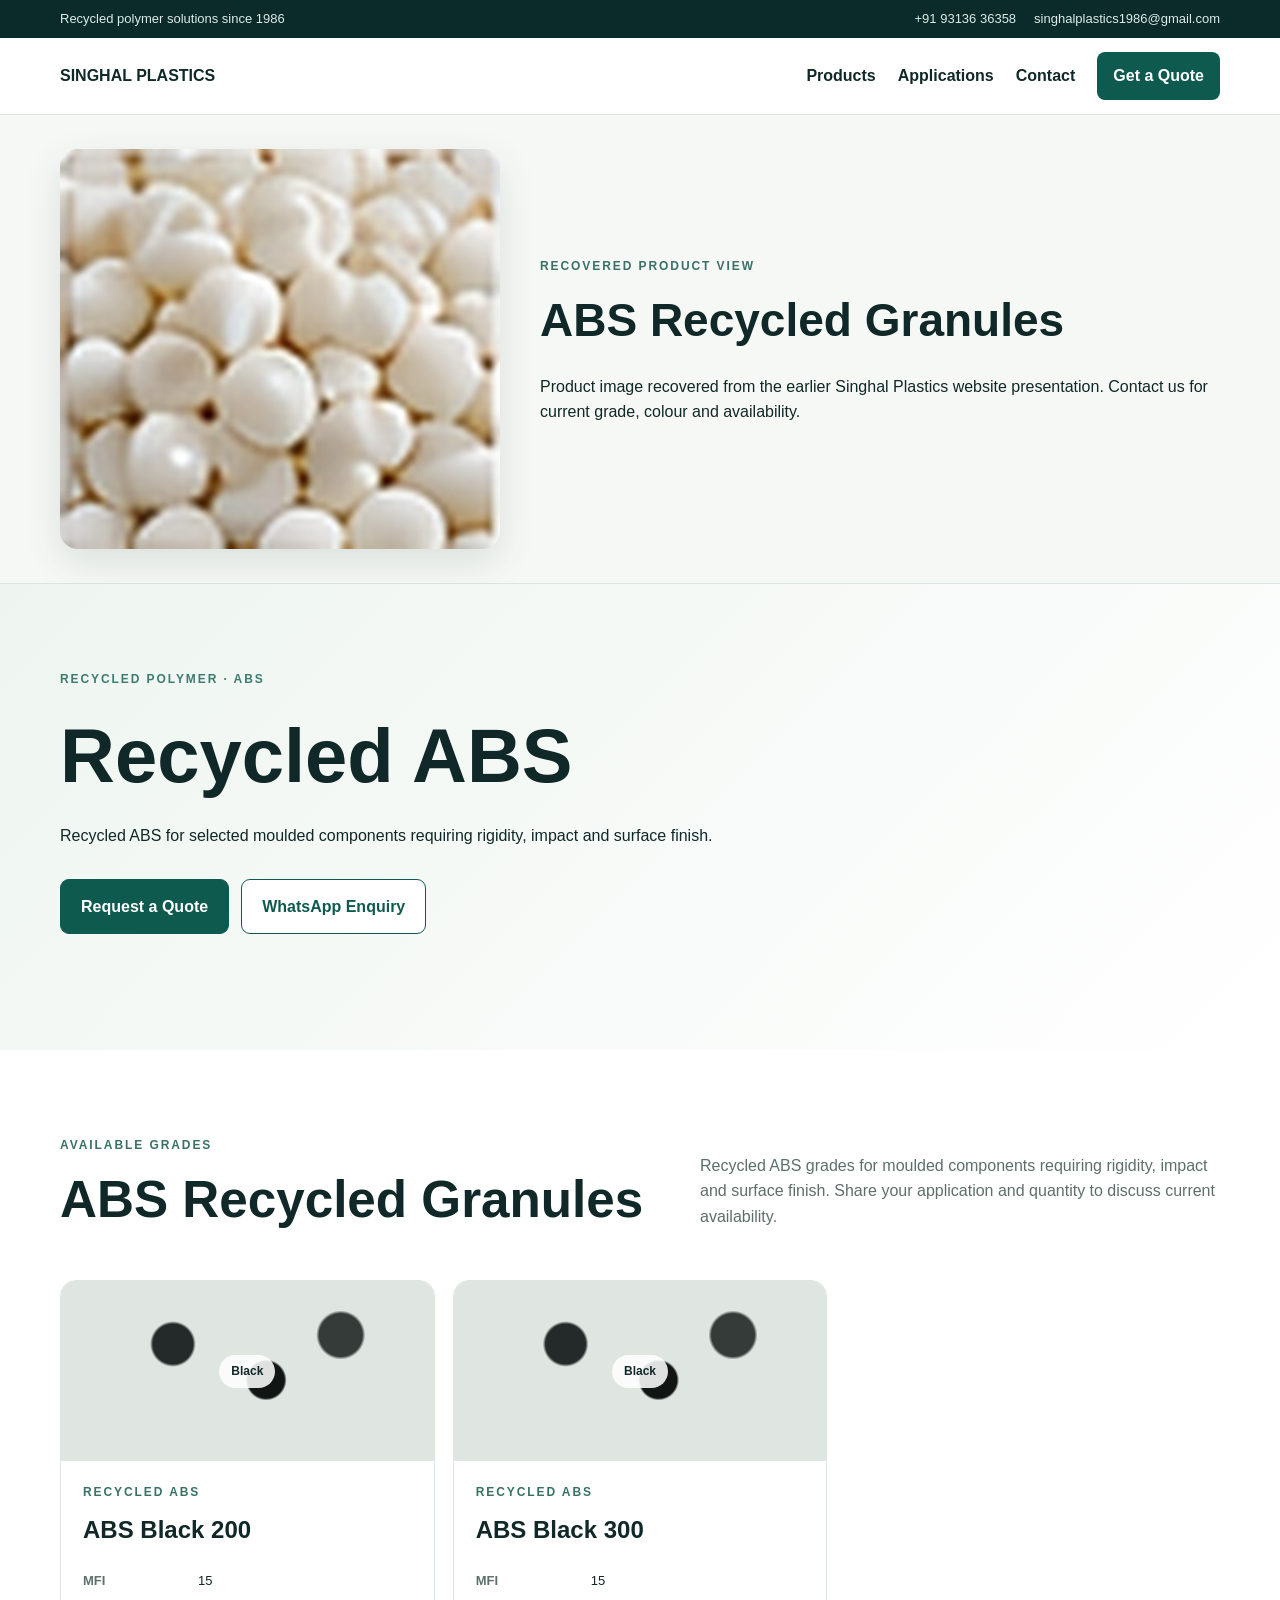
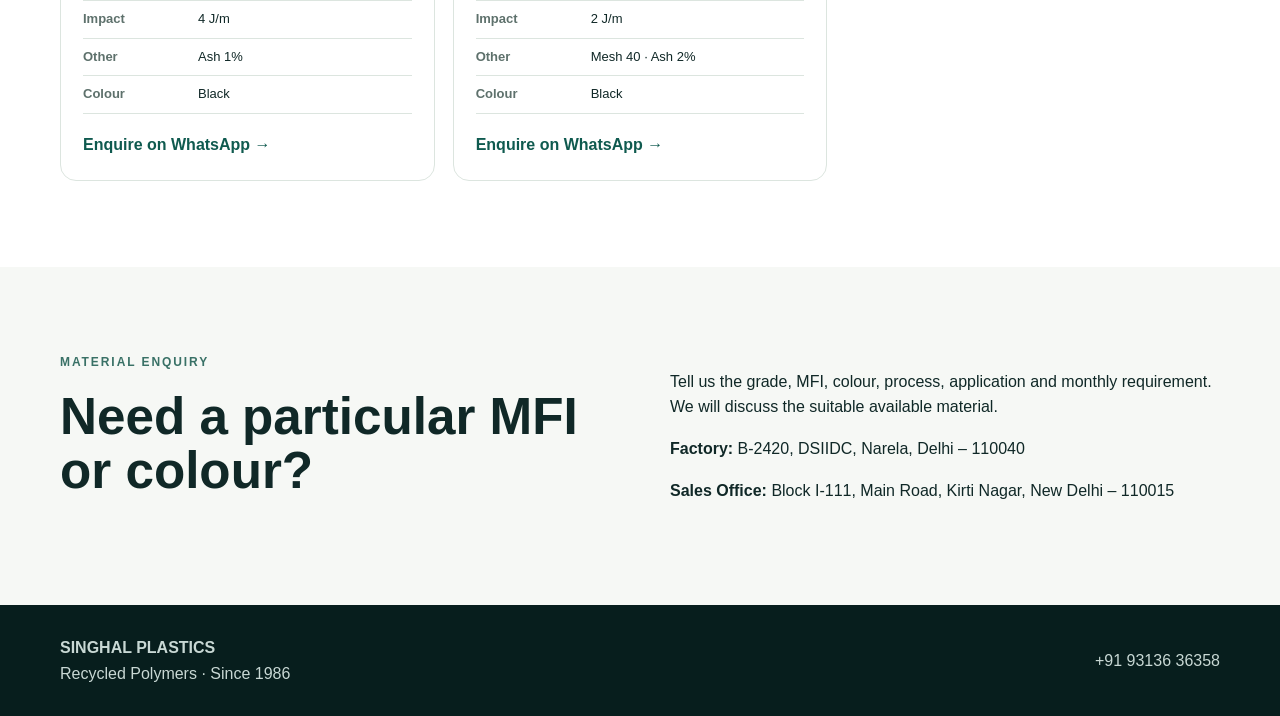
==== commit 13aeb1fe: "SEO QA: canonical and application link for ABS" ====
--- a/products/abs.html
+++ b/products/abs.html
@@ -1 +1 @@
-<!doctype html><html lang="en"><head><meta charset="utf-8"><meta name="viewport" content="width=device-width,initial-scale=1"><title>Recycled ABS | Singhal Plastics</title><meta name="description" content="Recycled ABS for selected moulded components requiring rigidity, impact and surface finish. Singhal Plastics, Delhi, established 1986."><link rel="stylesheet" href="../styles.css"></head><body><div class="topbar"><div class="container topbar-inner"><span>Recycled polymer solutions since 1986</span><div class="topbar-links"><a href="tel:+919313636358">+91 93136 36358</a><a href="mailto:singhalplastics1986@gmail.com">singhalplastics1986@gmail.com</a></div></div></div><header class="site-header"><div class="container nav-wrap"><a class="brand" href="../index.html"><strong>SINGHAL PLASTICS</strong></a><nav class="main-nav"><a href="../index.html#products">Products</a><a href="../index.html#applications">Applications</a><a href="../index.html#contact">Contact</a><a class="nav-cta" href="../index.html#quote">Get a Quote</a></nav></div></header><main><section class="product-photo-hero"><div class="container product-photo-wrap"><img src="../assets/abs-recovered.jpg" alt="ABS recycled plastic granules supplied by Singhal Plastics" loading="eager"><div><div class="eyebrow dark">RECOVERED PRODUCT VIEW</div><h2>ABS Recycled Granules</h2><p>Product image recovered from the earlier Singhal Plastics website presentation. Contact us for current grade, colour and availability.</p></div></div></section><section class="hero"><div class="container"><div class="eyebrow">RECYCLED POLYMER · ABS</div><h1>Recycled ABS</h1><p>Recycled ABS for selected moulded components requiring rigidity, impact and surface finish.</p><div class="hero-actions"><a class="btn btn-primary" href="../index.html#quote">Request a Quote</a><a class="btn btn-secondary" target="_blank" rel="noopener" href="https://wa.me/919313636358?text=Hello%20Singhal%20Plastics%2C%20I%20want%20to%20enquire%20about%20ABS.">WhatsApp Enquiry</a></div></div></section><section class="section"><div class="container"><div class="section-head"><div><div class="eyebrow dark">AVAILABLE GRADES</div><h2>ABS Recycled Granules</h2></div><p>Recycled ABS grades for moulded components requiring rigidity, impact and surface finish. Share your application and quantity to discuss current availability.</p></div><div class="grade-grid"><article class="grade-card"><div class="grade-photo black"><span>Black</span></div><div class="grade-body"><div class="eyebrow dark">RECYCLED ABS</div><h3>ABS Black 200</h3><table><tr><th>MFI</th><td>15</td></tr><tr><th>Impact</th><td>4 J/m</td></tr><tr><th>Other</th><td>Ash 1%</td></tr><tr><th>Colour</th><td>Black</td></tr></table><a class="card-link" target="_blank" rel="noopener" href="https://wa.me/919313636358?text=Hello%20Singhal%20Plastics%2C%20I%20want%20to%20enquire%20about%20ABS%20Black%20200.">Enquire on WhatsApp →</a></div></article><article class="grade-card"><div class="grade-photo black"><span>Black</span></div><div class="grade-body"><div class="eyebrow dark">RECYCLED ABS</div><h3>ABS Black 300</h3><table><tr><th>MFI</th><td>15</td></tr><tr><th>Impact</th><td>2 J/m</td></tr><tr><th>Other</th><td>Mesh 40 · Ash 2%</td></tr><tr><th>Colour</th><td>Black</td></tr></table><a class="card-link" target="_blank" rel="noopener" href="https://wa.me/919313636358?text=Hello%20Singhal%20Plastics%2C%20I%20want%20to%20enquire%20about%20ABS%20Black%20300.">Enquire on WhatsApp →</a></div></article></div></div></section><section class="section products-section"><div class="container split"><div><div class="eyebrow dark">MATERIAL ENQUIRY</div><h2>Need a particular MFI or colour?</h2></div><div><p>Tell us the grade, MFI, colour, process, application and monthly requirement. We will discuss the suitable available material.</p><p><strong>Factory:</strong> B-2420, DSIIDC, Narela, Delhi – 110040</p><p><strong>Sales Office:</strong> Block I-111, Main Road, Kirti Nagar, New Delhi – 110015</p></div></div></section></main><footer><div class="container footer-row"><div><strong>SINGHAL PLASTICS</strong><span>Recycled Polymers · Since 1986</span></div><span>+91 93136 36358</span></div></footer></body></html>+<!doctype html><html lang="en"><head><meta charset="utf-8"><meta name="viewport" content="width=device-width,initial-scale=1"><title>Recycled ABS | Singhal Plastics</title><link rel="canonical" href="https://singhalplastics.com/products/abs.html"><meta name="robots" content="index,follow"><meta name="description" content="Recycled ABS for selected moulded components requiring rigidity, impact and surface finish. Singhal Plastics, Delhi, established 1986."><link rel="stylesheet" href="../styles.css"></head><body><div class="topbar"><div class="container topbar-inner"><span>Recycled polymer solutions since 1986</span><div class="topbar-links"><a href="tel:+919313636358">+91 93136 36358</a><a href="mailto:singhalplastics1986@gmail.com">singhalplastics1986@gmail.com</a></div></div></div><header class="site-header"><div class="container nav-wrap"><a class="brand" href="../index.html"><strong>SINGHAL PLASTICS</strong></a><nav class="main-nav"><a href="../index.html#products">Products</a><a href="../applications.html">Applications</a><a href="../index.html#contact">Contact</a><a class="nav-cta" href="../index.html#quote">Get a Quote</a></nav></div></header><main><section class="product-photo-hero"><div class="container product-photo-wrap"><img src="../assets/abs-recovered.jpg" alt="ABS recycled plastic granules supplied by Singhal Plastics" loading="eager"><div><div class="eyebrow dark">RECOVERED PRODUCT VIEW</div><h2>ABS Recycled Granules</h2><p>Product image recovered from the earlier Singhal Plastics website presentation. Contact us for current grade, colour and availability.</p></div></div></section><section class="hero"><div class="container"><div class="eyebrow">RECYCLED POLYMER · ABS</div><h1>Recycled ABS</h1><p>Recycled ABS for selected moulded components requiring rigidity, impact and surface finish.</p><div class="hero-actions"><a class="btn btn-primary" href="../index.html#quote">Request a Quote</a><a class="btn btn-secondary" target="_blank" rel="noopener" href="https://wa.me/919313636358?text=Hello%20Singhal%20Plastics%2C%20I%20want%20to%20enquire%20about%20ABS.">WhatsApp Enquiry</a></div></div></section><section class="section"><div class="container"><div class="section-head"><div><div class="eyebrow dark">AVAILABLE GRADES</div><h2>ABS Recycled Granules</h2></div><p>Recycled ABS grades for moulded components requiring rigidity, impact and surface finish. Share your application and quantity to discuss current availability.</p></div><div class="grade-grid"><article class="grade-card"><div class="grade-photo black"><span>Black</span></div><div class="grade-body"><div class="eyebrow dark">RECYCLED ABS</div><h3>ABS Black 200</h3><table><tr><th>MFI</th><td>15</td></tr><tr><th>Impact</th><td>4 J/m</td></tr><tr><th>Other</th><td>Ash 1%</td></tr><tr><th>Colour</th><td>Black</td></tr></table><a class="card-link" target="_blank" rel="noopener" href="https://wa.me/919313636358?text=Hello%20Singhal%20Plastics%2C%20I%20want%20to%20enquire%20about%20ABS%20Black%20200.">Enquire on WhatsApp →</a></div></article><article class="grade-card"><div class="grade-photo black"><span>Black</span></div><div class="grade-body"><div class="eyebrow dark">RECYCLED ABS</div><h3>ABS Black 300</h3><table><tr><th>MFI</th><td>15</td></tr><tr><th>Impact</th><td>2 J/m</td></tr><tr><th>Other</th><td>Mesh 40 · Ash 2%</td></tr><tr><th>Colour</th><td>Black</td></tr></table><a class="card-link" target="_blank" rel="noopener" href="https://wa.me/919313636358?text=Hello%20Singhal%20Plastics%2C%20I%20want%20to%20enquire%20about%20ABS%20Black%20300.">Enquire on WhatsApp →</a></div></article></div></div></section><section class="section products-section"><div class="container split"><div><div class="eyebrow dark">MATERIAL ENQUIRY</div><h2>Need a particular MFI or colour?</h2></div><div><p>Tell us the grade, MFI, colour, process, application and monthly requirement. We will discuss the suitable available material.</p><p><strong>Factory:</strong> B-2420, DSIIDC, Narela, Delhi – 110040</p><p><strong>Sales Office:</strong> Block I-111, Main Road, Kirti Nagar, New Delhi – 110015</p></div></div></section></main><footer><div class="container footer-row"><div><strong>SINGHAL PLASTICS</strong><span>Recycled Polymers · Since 1986</span></div><span>+91 93136 36358</span></div></footer></body></html>
--- a/styles.css
+++ b/styles.css
@@ -1,3 +1,8 @@
 :root{--ink:#102827;--green:#0f5a4f;--lime:#9bc53d;--paper:#f6f8f5;--line:#dce5df;--white:#fff}*{box-sizing:border-box}html{scroll-behavior:smooth}body{margin:0;font-family:Inter,Arial,sans-serif;color:var(--ink);background:#fff;line-height:1.6}a{color:inherit;text-decoration:none}.container{width:min(1160px,92%);margin:auto}.topbar{background:#0b2b2a;color:#dcebe7;font-size:13px}.topbar-inner,.nav-wrap,.footer-row{display:flex;align-items:center;justify-content:space-between;gap:24px}.topbar-inner{min-height:38px}.topbar-links{display:flex;gap:18px}.site-header{position:sticky;top:0;z-index:20;background:rgba(255,255,255,.96);border-bottom:1px solid var(--line)}.nav-wrap{min-height:76px}.brand img{height:54px;max-width:250px}.main-nav{display:flex;align-items:center;gap:22px;font-weight:600}.nav-cta,.btn-primary{background:var(--green);color:#fff}.nav-cta{padding:11px 16px;border-radius:8px}.menu-btn{display:none;background:none;border:0;font-size:25px}.hero{position:relative;overflow:hidden;background:linear-gradient(135deg,#eef5f0,#fff);padding:86px 0}.hero-grid{display:grid;grid-template-columns:1.5fr .8fr;gap:50px;align-items:center}.eyebrow{font-size:12px;font-weight:800;letter-spacing:.16em;color:#3f7c70}.eyebrow.dark{color:#397166}.hero h1,.section h2{font-family:Manrope,Inter,sans-serif;line-height:1.06;margin:.35em 0}.hero h1{font-size:clamp(44px,6vw,76px)}.hero h1 span{color:var(--green)}.hero-copy>p{font-size:19px;max-width:700px;color:#4b605c}.hero-actions{display:flex;gap:12px;margin:30px 0}.btn{display:inline-block;padding:14px 20px;border-radius:9px;font-weight:800;border:1px solid var(--green)}.btn-secondary{background:#fff;color:var(--green)}.trust-row{display:grid;grid-template-columns:repeat(3,1fr);gap:15px;margin-top:36px}.trust-row div{border-top:1px solid var(--line);padding-top:14px}.trust-row strong,.trust-row span{display:block}.trust-row span{font-size:12px;color:#61716e}.hero-card{background:#0d3532;color:#fff;border-radius:18px;padding:34px;box-shadow:0 22px 60px #0b2b2a20}.hero-card h2{font-size:32px}.hero-materials{display:flex;flex-wrap:wrap;gap:8px;margin-top:25px}.hero-materials span{background:#ffffff12;border:1px solid #ffffff24;padding:7px 10px;border-radius:6px}.text-link{color:#b9dc68;font-weight:700}.polymer-strip{border-block:1px solid var(--line)}.strip-track{display:flex;justify-content:space-between;gap:16px;overflow:auto;padding:18px 0;font-weight:800;color:#315c55}.section{padding:86px 0}.split,.quality-grid,.quote-grid{display:grid;grid-template-columns:1fr 1fr;gap:60px}.section h2{font-size:clamp(34px,4vw,52px)}.about-copy p{font-size:17px}.mini-cards{display:grid;grid-template-columns:1fr 1fr;gap:12px;margin-top:25px}.mini-cards div,.contact-card{border:1px solid var(--line);border-radius:12px;padding:18px}.mini-cards b,.mini-cards span,.contact-card b,.contact-card span,.contact-card a{display:block}.mini-cards span{font-size:13px;color:#60716d}.products-section{background:var(--paper)}.section-head{display:flex;justify-content:space-between;gap:40px;align-items:end;margin-bottom:35px}.section-head>p{max-width:520px;color:#5d6f6b}.group-label{font-size:12px;font-weight:800;letter-spacing:.15em;margin:20px 0 12px}.spaced{margin-top:36px}.product-grid{display:grid;grid-template-columns:repeat(4,1fr);gap:14px}.product-grid-6{grid-template-columns:repeat(3,1fr)}.product-card{background:#fff;border:1px solid var(--line);border-radius:14px;padding:24px;min-height:220px;transition:.2s}.product-card:hover{transform:translateY(-3px);box-shadow:0 14px 30px #183c3512}.product-card h3{font-size:30px;margin:12px 0}.tag{font-size:11px;font-weight:800;color:#4f766f}.card-link{font-weight:800;color:var(--green)}.applications{background:#0c302e;color:#fff}.section-head.light>p{color:#c7d7d3}.application-grid{display:grid;grid-template-columns:repeat(4,1fr);gap:1px;background:#ffffff22}.application-grid div{background:#0c302e;padding:28px}.application-grid span{color:#a9d95d;font-weight:800}.quality-visual{background:#eaf2ec;border-radius:18px;padding:40px;display:flex;flex-direction:column;justify-content:end;min-height:390px}.quality-number{font:800 clamp(60px,10vw,120px)/1 Manrope;color:#0f5a4f}.check-list div{padding:16px 0;border-bottom:1px solid var(--line)}.check-list b,.check-list span{display:block}.check-list span{color:#61716e}.quote-section{background:#102827;color:#fff}.quote-form{background:#fff;color:var(--ink);padding:28px;border-radius:16px}.quote-form label{display:block;font-weight:700;font-size:13px;margin-bottom:14px}.quote-form input,.quote-form select,.quote-form textarea{width:100%;margin-top:6px;padding:12px;border:1px solid #cad7d2;border-radius:8px;font:inherit}.form-row{display:grid;grid-template-columns:1fr 1fr;gap:12px}.wide{width:100%;text-align:center}.direct-contact{display:flex;flex-direction:column;gap:8px;margin-top:25px;color:#b9dc68}.contact-grid{display:grid;grid-template-columns:repeat(4,1fr);gap:12px}.contact-card.primary{background:#eaf2ec}.small-action{margin-top:10px;color:var(--green);font-weight:700}.floating-whatsapp{position:fixed;right:18px;bottom:18px;background:#166c5e;color:#fff;padding:13px 17px;border-radius:30px;font-weight:800;z-index:30}footer{background:#071e1d;color:#c8d8d4;padding:30px 0}.footer-row div>*{display:block}.footer-contact{text-align:right}@media(max-width:850px){.menu-btn{display:block}.main-nav{display:none;position:absolute;top:76px;left:0;right:0;background:#fff;padding:20px;flex-direction:column;align-items:flex-start;border-bottom:1px solid var(--line)}.main-nav.open{display:flex}.hero-grid,.split,.quality-grid,.quote-grid{grid-template-columns:1fr}.trust-row,.product-grid,.product-grid-6,.application-grid,.contact-grid{grid-template-columns:1fr 1fr}.section-head{display:block}.topbar-links{display:none}}@media(max-width:560px){.hero{padding:55px 0}.trust-row,.product-grid,.product-grid-6,.application-grid,.contact-grid,.mini-cards,.form-row{grid-template-columns:1fr}.hero-actions{flex-direction:column}.topbar-inner{justify-content:center}.footer-row{align-items:flex-start;flex-direction:column}.footer-contact{text-align:left}}
 .visual-intro{padding-top:70px}.visual-grid{display:grid;grid-template-columns:1.2fr 1fr 1fr;gap:14px}.visual-panel{min-height:260px;border-radius:16px;padding:26px;display:flex;flex-direction:column;justify-content:flex-end;overflow:hidden;position:relative;background:linear-gradient(145deg,#dceae3,#f8faf8)}.visual-panel:before{content:"";position:absolute;inset:0;opacity:.55}.visual-panel.pellets:before{background:radial-gradient(circle at 22% 25%,#17695b 0 8%,transparent 9%),radial-gradient(circle at 48% 38%,#8db54c 0 7%,transparent 8%),radial-gradient(circle at 70% 23%,#1d7a6a 0 8%,transparent 9%),radial-gradient(circle at 35% 65%,#6e9f48 0 9%,transparent 10%),radial-gradient(circle at 76% 70%,#247768 0 8%,transparent 9%)}.visual-panel.moulding:before{background:linear-gradient(135deg,#0d4d46aa,#92b95c55)}.visual-panel.profiles:before{background:repeating-linear-gradient(120deg,#d9e8df 0 18px,#b9d3c5 18px 36px)}.visual-panel span,.visual-panel strong{position:relative;z-index:1}.visual-panel span{font-size:11px;letter-spacing:.14em;font-weight:800;color:#315f56}.visual-panel strong{font:800 22px/1.25 Manrope;margin-top:7px;max-width:330px}.faq-section{background:#f6f8f5}.faq-grid{display:grid;grid-template-columns:1fr 1fr;gap:12px;margin-top:30px}.faq-grid details{background:#fff;border:1px solid var(--line);border-radius:12px;padding:20px}.faq-grid summary{font-weight:800;cursor:pointer}.faq-grid p{color:#5b6d69;margin-bottom:0}@media(max-width:850px){.visual-grid{grid-template-columns:1fr 1fr}.visual-panel.pellets{grid-column:1/-1}}@media(max-width:560px){.visual-grid,.faq-grid{grid-template-columns:1fr}.visual-panel.pellets{grid-column:auto}}
-.grade-grid{display:grid;grid-template-columns:repeat(3,1fr);gap:18px}.grade-card{border:1px solid var(--line);border-radius:16px;overflow:hidden;background:#fff}.grade-photo{height:180px;display:flex;align-items:center;justify-content:center;background:radial-gradient(circle at 30% 35%,#e5ece7 0 7%,transparent 8%),radial-gradient(circle at 55% 55%,#cbd9d1 0 8%,transparent 9%),radial-gradient(circle at 75% 30%,#dde7e1 0 7%,transparent 8%),#f1f5f2}.grade-photo.black{background:radial-gradient(circle at 30% 35%,#242a29 0 7%,transparent 8%),radial-gradient(circle at 55% 55%,#111514 0 8%,transparent 9%),radial-gradient(circle at 75% 30%,#353b39 0 7%,transparent 8%),#dfe5e1}.grade-photo.milky,.grade-photo.brilliant-milky,.grade-photo.off-white{background:radial-gradient(circle at 30% 35%,#fff 0 7%,transparent 8%),radial-gradient(circle at 55% 55%,#e9eeeb 0 8%,transparent 9%),radial-gradient(circle at 75% 30%,#fafafa 0 7%,transparent 8%),#dce5df}.grade-photo.dull-natural{background:radial-gradient(circle at 30% 35%,#dfd5bd 0 7%,transparent 8%),radial-gradient(circle at 55% 55%,#cdbf9f 0 8%,transparent 9%),radial-gradient(circle at 75% 30%,#eadfc7 0 7%,transparent 8%),#eee8dc}.grade-photo.colour{background:linear-gradient(135deg,#dcece6,#e9ead6)}.grade-photo span{background:#ffffffdd;padding:7px 12px;border-radius:20px;font-weight:800;font-size:12px}.grade-body{padding:22px}.grade-body h3{font-size:24px;margin:8px 0 14px}.grade-body table{width:100%;border-collapse:collapse;margin-bottom:18px}.grade-body th,.grade-body td{padding:8px 0;border-bottom:1px solid var(--line);text-align:left;font-size:13px}.grade-body th{color:#5e716c;width:35%}@media(max-width:850px){.grade-grid{grid-template-columns:1fr 1fr}}@media(max-width:560px){.grade-grid{grid-template-columns:1fr}}+.grade-grid{display:grid;grid-template-columns:repeat(3,1fr);gap:18px}.grade-card{border:1px solid var(--line);border-radius:16px;overflow:hidden;background:#fff}.grade-photo{height:180px;display:flex;align-items:center;justify-content:center;background:radial-gradient(circle at 30% 35%,#e5ece7 0 7%,transparent 8%),radial-gradient(circle at 55% 55%,#cbd9d1 0 8%,transparent 9%),radial-gradient(circle at 75% 30%,#dde7e1 0 7%,transparent 8%),#f1f5f2}.grade-photo.black{background:radial-gradient(circle at 30% 35%,#242a29 0 7%,transparent 8%),radial-gradient(circle at 55% 55%,#111514 0 8%,transparent 9%),radial-gradient(circle at 75% 30%,#353b39 0 7%,transparent 8%),#dfe5e1}.grade-photo.milky,.grade-photo.brilliant-milky,.grade-photo.off-white{background:radial-gradient(circle at 30% 35%,#fff 0 7%,transparent 8%),radial-gradient(circle at 55% 55%,#e9eeeb 0 8%,transparent 9%),radial-gradient(circle at 75% 30%,#fafafa 0 7%,transparent 8%),#dce5df}.grade-photo.dull-natural{background:radial-gradient(circle at 30% 35%,#dfd5bd 0 7%,transparent 8%),radial-gradient(circle at 55% 55%,#cdbf9f 0 8%,transparent 9%),radial-gradient(circle at 75% 30%,#eadfc7 0 7%,transparent 8%),#eee8dc}.grade-photo.colour{background:linear-gradient(135deg,#dcece6,#e9ead6)}.grade-photo span{background:#ffffffdd;padding:7px 12px;border-radius:20px;font-weight:800;font-size:12px}.grade-body{padding:22px}.grade-body h3{font-size:24px;margin:8px 0 14px}.grade-body table{width:100%;border-collapse:collapse;margin-bottom:18px}.grade-body th,.grade-body td{padding:8px 0;border-bottom:1px solid var(--line);text-align:left;font-size:13px}.grade-body th{color:#5e716c;width:35%}@media(max-width:850px){.grade-grid{grid-template-columns:1fr 1fr}}@media(max-width:560px){.grade-grid{grid-template-columns:1fr}}
+.product-photo-hero{padding:34px 0;background:#f6f8f5;border-bottom:1px solid var(--line)}.product-photo-wrap{display:grid;grid-template-columns:minmax(260px,440px) 1fr;gap:40px;align-items:center}.product-photo-wrap img{width:100%;aspect-ratio:1.1/1;object-fit:cover;border-radius:18px;background:#fff;box-shadow:0 14px 38px rgba(22,63,54,.12)}.product-photo-wrap h2{font-size:clamp(28px,4vw,46px);margin:8px 0 12px}@media(max-width:700px){.product-photo-wrap{grid-template-columns:1fr;gap:22px}.product-photo-wrap img{max-height:360px}}
+.product-card-photo{width:calc(100% + 40px);height:170px;object-fit:cover;display:block;margin:-20px -20px 18px;border-radius:inherit;border-bottom-left-radius:0;border-bottom-right-radius:0}.product-card{overflow:hidden}.product-card .tag,.product-card h3,.product-card p,.product-card .card-link{position:relative}
+.quick-specs{display:grid;gap:7px;margin:14px 0 18px}.quick-specs span{display:block;padding:9px 10px;background:#f4f7f5;border-radius:8px;font-size:11px;line-height:1.45;color:#536761}.quick-specs b{color:#163f36}.product-actions{display:flex;justify-content:space-between;align-items:center;gap:10px;margin-top:auto}.sample-link{font-size:11px;font-weight:800;padding:7px 9px;border:1px solid var(--line);border-radius:20px;color:#315f56}.product-card{display:flex;flex-direction:column}.product-card-photo{height:190px;transition:transform .35s ease}.product-card:hover .product-card-photo{transform:scale(1.035)}@media(max-width:560px){.product-card-photo{height:210px}.product-actions{align-items:flex-start;flex-direction:column}}
+.application-showcase{display:grid;grid-template-columns:1fr 1fr;gap:16px}.application-card{background:#fff;border-radius:16px;overflow:hidden;color:#183f37;display:grid;grid-template-columns:42% 58%;min-height:220px}.application-art{position:relative;min-height:220px;background:linear-gradient(145deg,#dceae3,#a8c8b7);overflow:hidden}.application-art>span{position:absolute;top:18px;left:18px;z-index:2;width:34px;height:34px;border-radius:50%;display:grid;place-items:center;background:#fff;font-weight:800;font-size:11px}.application-copy{padding:25px}.application-copy h3{font-size:22px;margin:0 0 9px}.application-copy p{font-size:13px;color:#5d706b}.application-copy b{font-size:11px;color:#397164}.shape{position:absolute;inset:50px 24px 24px}.chairs:before,.chairs:after{content:"";position:absolute;width:70px;height:85px;border:12px solid #287565;border-top-width:22px;border-radius:14px 14px 8px 8px;bottom:10px}.chairs:after{left:78px;transform:scale(.82);opacity:.65}.profiles{background:repeating-linear-gradient(90deg,#f6f2e7 0 15px,#376e63 15px 20px,#c5d7ce 20px 39px);transform:skewY(-8deg);border-radius:6px}.panel-lines{background:repeating-linear-gradient(90deg,#e8e2d4 0 25px,#b9aa8c 25px 28px,#f4efe5 28px 55px);border-radius:4px;box-shadow:8px 10px 0 #6e9d8b}.containers:before,.containers:after{content:"";position:absolute;bottom:8px;width:62px;height:110px;background:#2c7769;border-radius:10px 10px 18px 18px}.containers:after{left:78px;height:90px;background:#7da98e}.applications-cta{display:flex;gap:12px;margin-top:24px}.btn-outline-light{border:1px solid rgba(255,255,255,.45);color:#fff}@media(max-width:850px){.application-showcase{grid-template-columns:1fr}}@media(max-width:560px){.application-card{grid-template-columns:1fr}.application-art{min-height:180px}.applications-cta{flex-direction:column}}
+.facility-quality{background:#f5f8f6}.facility-grid{display:grid;grid-template-columns:.9fr 1.4fr;gap:20px}.facility-feature{background:#163f36;color:#fff;border-radius:18px;padding:34px;min-height:410px;display:flex;flex-direction:column;justify-content:flex-end}.facility-year{font:800 clamp(60px,9vw,110px)/.85 Manrope;opacity:.18;letter-spacing:-.07em}.facility-feature h3{font-size:28px;margin:18px 0 10px}.facility-feature p{color:#d6e4df}.facility-feature .card-link{color:#bde2a9;margin-top:10px}.facility-points{display:grid;grid-template-columns:1fr 1fr;gap:14px}.facility-points article{background:#fff;border:1px solid var(--line);border-radius:14px;padding:24px;display:flex;gap:14px}.facility-points article>span{font-size:11px;font-weight:800;color:#4f806f}.facility-points h3{font-size:18px;margin:0 0 7px}.facility-points p{font-size:12px;line-height:1.65;color:#63746f;margin:0}.facility-band{margin-top:20px;background:#fff;border:1px solid var(--line);border-radius:14px;padding:20px 24px;display:grid;grid-template-columns:1fr 1fr auto;gap:20px;align-items:center}.facility-band div{display:flex;flex-direction:column}.facility-band b{font-size:12px;color:#214f45}.facility-band span{font-size:11px;color:#71807c;margin-top:4px}@media(max-width:850px){.facility-grid{grid-template-columns:1fr}.facility-feature{min-height:320px}.facility-band{grid-template-columns:1fr 1fr}.facility-band .btn{grid-column:1/-1}}@media(max-width:560px){.facility-points,.facility-band{grid-template-columns:1fr}.facility-band .btn{grid-column:auto}}
